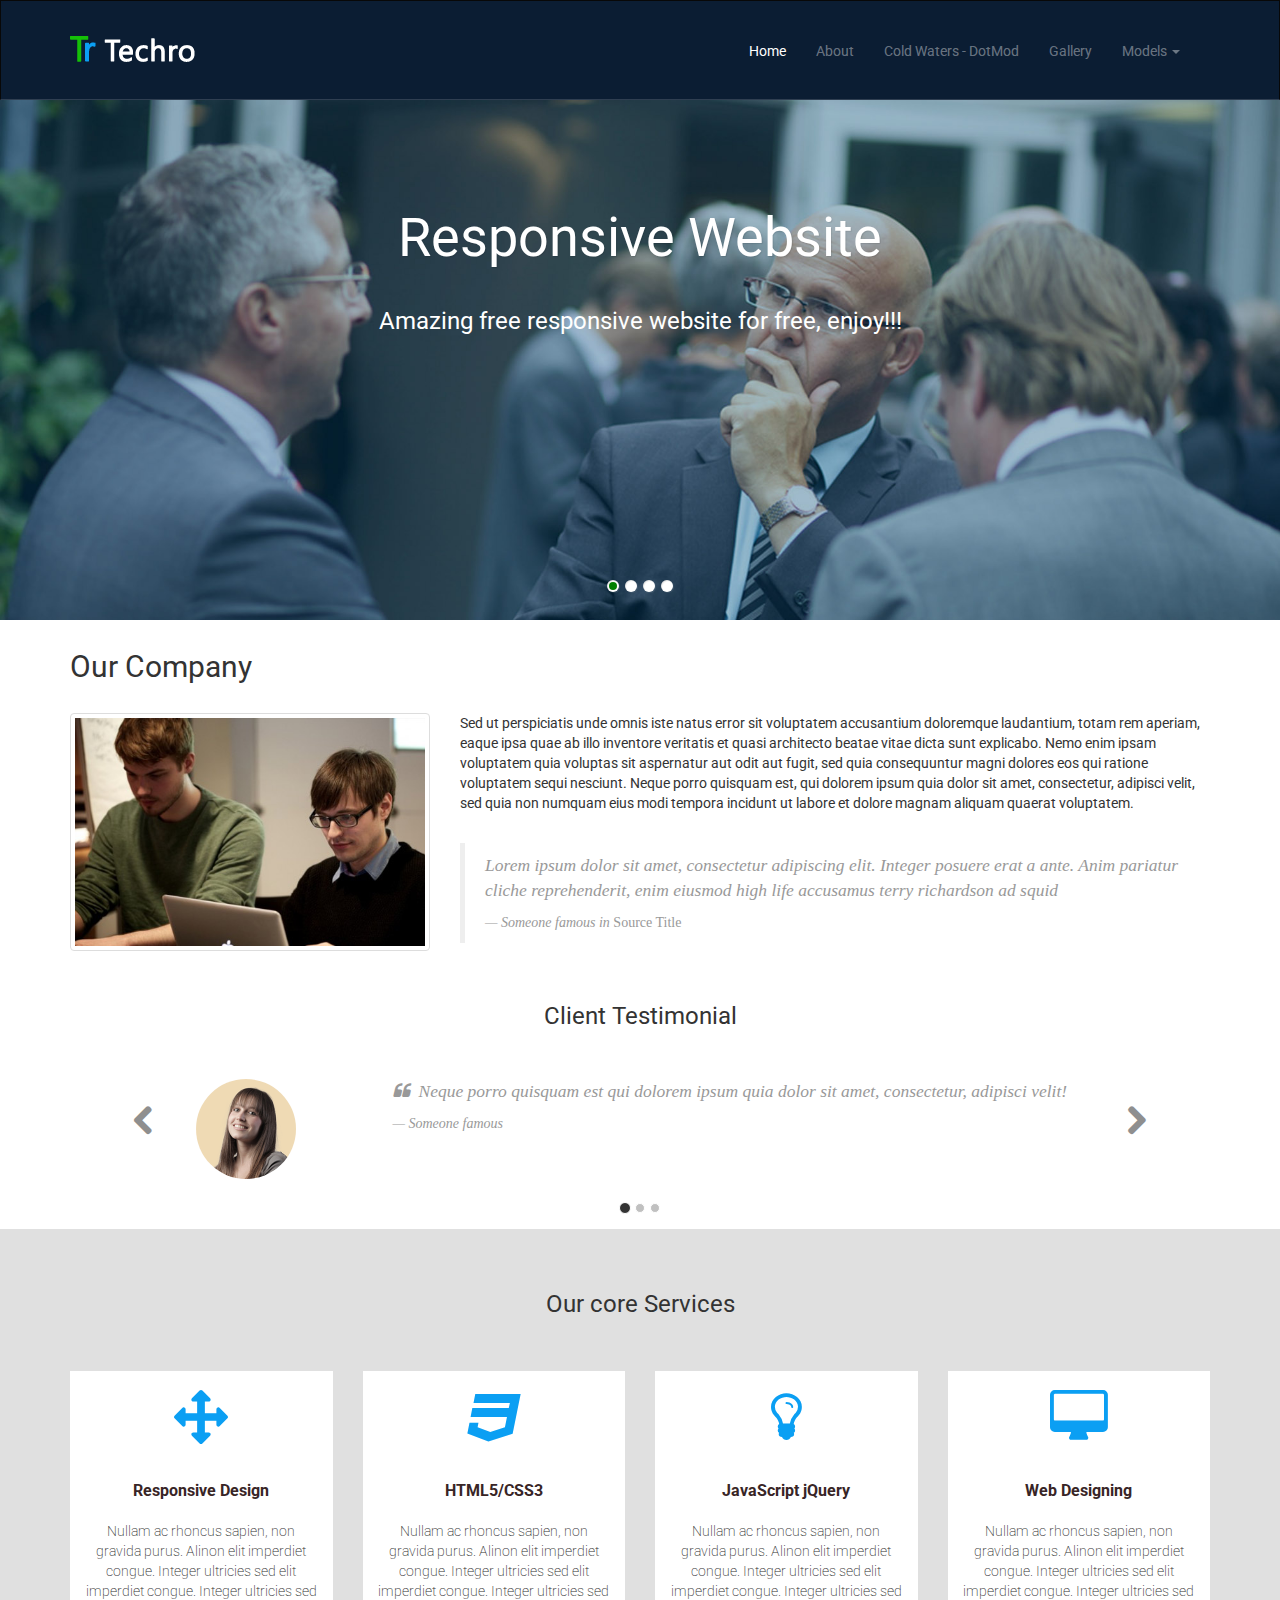
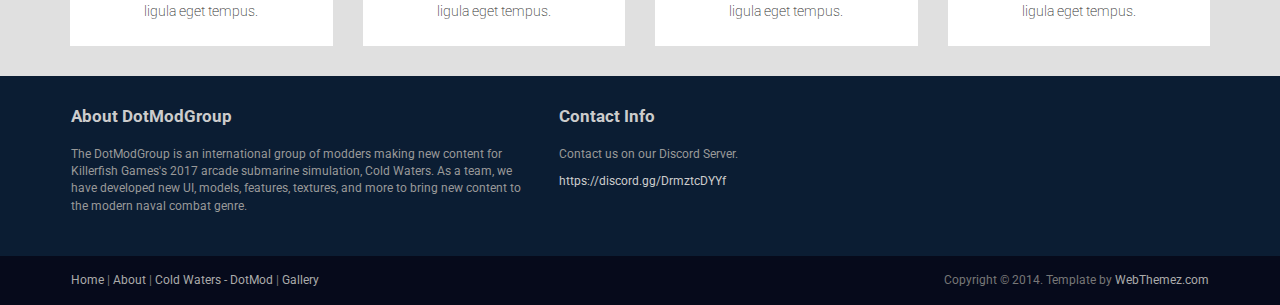
==== index.html @ 2d8d6c3f "Update index.html" ====
<!DOCTYPE html>
<html lang="en">
<head>
    <meta charset="utf-8">
    <meta name="viewport" content="width=device-width, initial-scale=1.0">
    <meta name="description" content="Techro is a modern and fully responsive Template by WebThemez.">
    <meta name="author" content="webThemez.com">
    <title>DotMod - Home</title>
    <link rel="favicon" href="assets/images/favicon.png">
    <link rel="stylesheet" media="screen" href="https://fonts.googleapis.com/css?family=Open+Sans:300,400,700">
    <link rel="stylesheet" href="assets/css/bootstrap.min.css">
    <link rel="stylesheet" href="assets/css/font-awesome.min.css">
    <!-- Custom styles for our template -->
    <link rel="stylesheet" href="assets/css/bootstrap-theme.css" media="screen">
    <link rel="stylesheet" type="text/css" href="assets/css/da-slider.css" />
    <link rel="stylesheet" href="assets/css/style.css">
    <!-- HTML5 shim and Respond.js IE8 support of HTML5 elements and media queries -->
    <!--[if lt IE 9]>
	<script src="assets/js/html5shiv.js"></script>
	<script src="assets/js/respond.min.js"></script>
	<![endif]-->
</head>
<body>
    <!-- Fixed navbar -->
    <div class="navbar navbar-inverse">
        <div class="container">
            <div class="navbar-header">
                <!-- Button for smallest screens -->
                <button type="button" class="navbar-toggle" data-toggle="collapse" data-target=".navbar-collapse">
					<span class="icon-bar"></span>
					<span class="icon-bar"></span>
					<span class="icon-bar"></span>
				</button>
                <a class="navbar-brand" href="index.html">
                    <img src="assets/images/logo.png" alt="Techro HTML5 template">
				</a>
            </div>
            <div class="navbar-collapse collapse">
                <ul class="nav navbar-nav pull-right">
                    <li class="active"><a href="index.html">Home</a></li>
                    <li><a href="about.html">About</a></li>
                    <li><a href="coldwaters.html">Cold Waters - DotMod</a></li>
                    <li><a href="gallery.html">Gallery</a></li>
                    <li class="dropdown">
                        <a href="#" class="dropdown-toggle" data-toggle="dropdown">Models <b class="caret"></b></a>
                        <ul class="dropdown-menu">
                            <li><a href="sidebar-right.html">Right Sidebar</a></li>
                            <li><a href="#">Dummy Link1</a></li>
                            <li><a href="#">Dummy Link2</a></li>
                            <li><a href="#">Dummy Link3</a></li>
                        </ul>
                    </li>
                </ul>
            </div>
            <!--/.nav-collapse -->
        </div>
    </div>
    <!-- /.navbar -->

    <!-- Header -->
    <header id="head">
        <div class="container">
            <div class="banner-content">
                <div id="da-slider" class="da-slider">
                    <div class="da-slide">
                        <h2>Responsive Website</h2>
                        <p>Amazing free responsive website for free, enjoy!!!</p>
                        <div class="da-img"></div>
                    </div>
                    <div class="da-slide">
                        <h2>Bootstrap</h2>
                        <p>Bootstrap is a powerful mobile first front-end framework..</p>
                        <div class="da-img"></div>
                    </div>
                    <div class="da-slide">
                        <h2>HTML5/CSS3</h2>
                        <p>HTML5 is a markup language used for structuring and presenting Web.</p>
                        <div class="da-img"></div>
                    </div>
                    <div class="da-slide">
                        <h2>JavaScript/jQuery</h2>
                        <p>jQuery: Write Less, Do More...</p>
                        <div class="da-img"></div>
                    </div>
                    <nav class="da-arrows">
                        <span class="da-arrows-prev"></span>
                        <span class="da-arrows-next"></span>
                    </nav>
                </div>
            </div>
        </div>
    </header>
    <!-- /Header -->

    <!-- container -->
    <div class="container">
        <div class="heading">
            <!-- Heading -->
            <h2>Our Company</h2>
            <br />
        </div>
        <div class="row">
            <div class="col-md-4">
                <img src="assets/images/1.jpg" alt="" class="img-responsive img-thumbnail">
            </div>
            <div class="col-md-8">
                <p>Sed ut perspiciatis unde omnis iste natus error sit voluptatem accusantium doloremque laudantium, totam rem aperiam, eaque ipsa quae ab illo inventore veritatis et quasi architecto beatae vitae dicta sunt explicabo. Nemo enim ipsam voluptatem quia voluptas sit aspernatur aut odit aut fugit, sed quia consequuntur magni dolores eos qui ratione voluptatem sequi nesciunt. Neque porro quisquam est, qui dolorem ipsum quia dolor sit amet, consectetur, adipisci velit, sed quia non numquam eius modi tempora incidunt ut labore et dolore magnam aliquam quaerat voluptatem. </p>
                <blockquote class="blockquote-1">
                    <p>Lorem ipsum dolor sit amet, consectetur adipiscing elit. Integer posuere erat a ante. Anim pariatur cliche reprehenderit, enim eiusmod high life accusamus terry richardson ad squid</p>
                    <small>Someone famous in <cite title="Source Title">Source Title</cite></small>
                </blockquote>
            </div>
        </div>
    </div>
    <div class="container">
        <div class="row">
            <div class='col-md-12 text-center'>
                <h3>Client Testimonial</h3>
            </div>
        </div>
        <div class='row'>
            <div class='col-md-12'>
                <div class="carousel slide" data-ride="carousel" id="quote-carousel">
                    <!-- Bottom Carousel Indicators -->
                    <ol class="carousel-indicators">
                        <li data-target="#quote-carousel" data-slide-to="0" class="active"></li>
                        <li data-target="#quote-carousel" data-slide-to="1"></li>
                        <li data-target="#quote-carousel" data-slide-to="2"></li>
                    </ol>

                    <!-- Carousel Slides / Quotes -->
                    <div class="carousel-inner">
                        <!-- Quote 1 -->
                        <div class="item active">
                            <blockquote>
                                <div class="row">
                                    <div class="col-sm-3 text-center">
                                        <img class="img-circle" src="assets/images/person_1.png" style="width: 100px; height: 100px;">
                                    </div>
                                    <div class="col-sm-9">
                                        <p>Neque porro quisquam est qui dolorem ipsum quia dolor sit amet, consectetur, adipisci velit!</p>
                                        <small>Someone famous</small>
                                    </div>
                                </div>
                            </blockquote>
                        </div>
                        <!-- Quote 2 -->
                        <div class="item">
                            <blockquote>
                                <div class="row">
                                    <div class="col-sm-3 text-center">
                                        <img class="img-circle" src="assets/images/person_2.png" style="width: 100px; height: 100px;">
                                    </div>
                                    <div class="col-sm-9">
                                        <p>Lorem ipsum dolor sit amet, consectetur adipiscing elit. Etiam auctor nec lacus ut tempor. Mauris.</p>
                                        <small>Someone famous</small>
                                    </div>
                                </div>
                            </blockquote>
                        </div>
                        <!-- Quote 3 -->
                        <div class="item">
                            <blockquote>
                                <div class="row">
                                    <div class="col-sm-3 text-center">
                                        <img class="img-circle" src="assets/images/person_3.png" style="width: 100px; height: 100px;">
                                    </div>
                                    <div class="col-sm-9">
                                        <p>Lorem ipsum dolor sit amet, consectetur adipiscing elit. Ut rutrum elit in arcu blandit, eget pretium nisl accumsan. Sed ultricies commodo tortor, eu pretium mauris.</p>
                                        <small>Someone famous</small>
                                    </div>
                                </div>
                            </blockquote>
                        </div>
                    </div>

                    <!-- Carousel Buttons Next/Prev -->
                    <a data-slide="prev" href="#quote-carousel" class="left carousel-control"><i class="fa fa-chevron-left"></i></a>
                    <a data-slide="next" href="#quote-carousel" class="right carousel-control"><i class="fa fa-chevron-right"></i></a>
                </div>
            </div>
        </div>
    </div>
    <!-- Highlights - jumbotron -->
    <div class="jumbotron">
        <div class="container">

            <h3 class="text-center">Our core Services</h3>

            <div class="row">
                <div class="col-md-3 col-sm-6 highlight">
                    <div class="hbox">
                        <div class="h-caption">
                            <h4><i class="fa fa-arrows fa-2x circle"></i>Responsive Design</h4>
                        </div>
                        <div class="h-body text-center">
                            <p>Nullam ac rhoncus sapien, non gravida purus. Alinon elit imperdiet congue. Integer ultricies sed elit imperdiet congue. Integer ultricies sed ligula eget tempus.</p>
                        </div>
                    </div>
                </div>
                <div class="col-md-3 col-sm-6 highlight">
                    <div class="hbox">
                        <div class="h-caption">
                            <h4><i class="fa fa-css3 fa-2x circle"></i>HTML5/CSS3</h4>
                        </div>
                        <div class="h-body text-center">
                            <p>Nullam ac rhoncus sapien, non gravida purus. Alinon elit imperdiet congue. Integer ultricies sed elit imperdiet congue. Integer ultricies sed ligula eget tempus.</p>
                        </div>
                    </div>
                </div>
                <div class="col-md-3 col-sm-6 highlight">
                    <div class="hbox">
                        <div class="h-caption">
                            <h4><i class="fa fa-lightbulb-o fa-2x circle"></i>JavaScript jQuery</h4>
                        </div>
                        <div class="h-body text-center">
                            <p>Nullam ac rhoncus sapien, non gravida purus. Alinon elit imperdiet congue. Integer ultricies sed elit imperdiet congue. Integer ultricies sed ligula eget tempus.</p>
                        </div>
                    </div>
                </div>
                <div class="col-md-3 col-sm-6 highlight">
                    <div class="hbox">
                        <div class="h-caption">
                            <h4><i class="fa fa-desktop fa-2x circle"></i>Web Designing</h4>
                        </div>
                        <div class="h-body text-center">
                            <p>Nullam ac rhoncus sapien, non gravida purus. Alinon elit imperdiet congue. Integer ultricies sed elit imperdiet congue. Integer ultricies sed ligula eget tempus.</p>
                        </div>
                    </div>
                </div>
            </div>
            <!-- /row  -->

        </div>
    </div>
    <!-- /Highlights -->


    <footer id="footer">

        <div class="footer1">
            <div class="container">
                <div class="row">
                    <div class="col-md-5 panel">
                        <h3 class="panel-title">About DotModGroup</h3>
                        <div class="panel-body">
                            <p>The DotModGroup is an international group of modders making new content for Killerfish Games's 2017 arcade submarine simulation, Cold Waters. As a team, we have developed new UI, models, features, textures, and more to bring new content to the modern naval combat genre.</p>
                        </div>
                    </div>

                    <div class="col-md-4 panel contact">
                        <h3 class="panel-title">Contact Info</h4>
						<div class="panel-body">
                            <p>Contact us on our Discord Server.</p>
                            <ul>
                                <li><a href="https://discord.gg/DrmztcDYYf">https://discord.gg/DrmztcDYYf</a></li>
                            </ul>
                        </div>
                    </div>

                    <!--div class="col-md-3 panel">
                        <h3 class="panel-title">Follow Us</h3>
                        <div class="panel-body">
                            <p class="follow-me-icons">
                                <a href="#"><i class="fa fa-twitter fa-2"></i></a>
                                <a href="#"><i class="fa fa-dribbble fa-2"></i></a>
                                <a href="#"><i class="fa fa-github fa-2"></i></a>
                                <a href="#"><i class="fa fa-facebook fa-2"></i></a>
                                <a href="#"><i class="fa fa-youtube fa-2"></i></a>
                                <a href="#"><i class="fab fa-discord"></i></i></a>
                            </p>
                        </div>
                    </div-->

                </div>
                <!-- /row of panels -->
            </div>
        </div>

        <div class="footer2">
            <div class="container">
                <div class="row">

                    <div class="col-md-6 panel">
                        <div class="panel-body">
                            <p class="simplenav">
                                <a href="index.html">Home</a> | 
								<a href="about.html">About</a> |
								<a href="coldwaters.html">Cold Waters - DotMod</a> |
								<a href="gallery.html">Gallery</a>
                            </p>
                        </div>
                    </div>

                    <div class="col-md-6 panel">
                        <div class="panel-body">
                            <p class="text-right">
                                Copyright &copy; 2014. Template by <a href="http://webthemez.com/" rel="develop">WebThemez.com</a>
                            </p>
                        </div>
                    </div>

                </div>
                <!-- /row of panels -->
            </div>
        </div>

    </footer>





    <!-- JavaScript libs are placed at the end of the document so the pages load faster -->
    <script src="assets/js/modernizr-latest.js"></script>
    <script src="https://ajax.googleapis.com/ajax/libs/jquery/1.10.2/jquery.min.js"></script>
    <script src="https://netdna.bootstrapcdn.com/bootstrap/3.0.0/js/bootstrap.min.js"></script>
    <script src="assets/js/jquery.cslider.js"></script>
    <script src="assets/js/custom.js"></script>
</body>
</html>
---- assets/css/da-slider.css ----
.da-slider {
	width: 100%;
	min-width: 520px;
	height: 320px;
	position: relative;
	margin: 0% auto;
	overflow: hidden;
	/*background: transparent url(../images/waves.gif) repeat 0% 0%;
	border-top: 8px solid #efc34a;
	border-bottom: 8px solid #efc34a;
	box-shadow: 0px 1px 1px rgba(0,0,0,0.2), 0px -2px 1px #fff;*/
	-webkit-transition: background-position 1s ease-out 0.3s;
	-moz-transition: background-position 1s ease-out 0.3s;
	-o-transition: background-position 1s ease-out 0.3s;
	-ms-transition: background-position 1s ease-out 0.3s;
	transition: background-position 1s ease-out 0.3s;
}

.da-slide {
	position: absolute;
	width: 100%;
	height: 100%;
	top: 0px;
	left: 0px;
	text-align: left;
}

.da-slide-current {
	z-index: 1000;
}

.da-slider-fb .da-slide {
	left: 100%;
}

	.da-slider-fb .da-slide.da-slide-current {
		left: 0px;
	}

.da-slide h2,
.da-slide p,
.da-slide .da-link,
.da-slide .da-img {
	position: absolute;
	opacity: 0;
	left: 110%;
}

.da-slider-fb .da-slide h2,
.da-slider-fb .da-slide p,
.da-slider-fb .da-slide .da-link {
	left: 10%;
	opacity: 1;
}

.da-slider-fb .da-slide .da-img {
	left: 60%;
	opacity: 1;
}

.da-slide h2 {
	color: #fff;
	font-size: 54px;
	width: 80%;
	top: 0px;
	white-space: nowrap;
	z-index: 10;
	text-shadow: 1px 1px 1px rgba(0,0,0,0.1);
	font-weight: normal;
}

.da-slide p {
	width: 80%;
	top: 115px;
	color: #fff;
	font-size: 24px;
	line-height: 26px;
	height: 80px;
	overflow: hidden;
	font-weight: 400;
}

.da-slide .da-img {
	text-align: center;
	width: 30%;
	top: 70px;
	height: 256px;
	line-height: 320px;
	left: 110%; /*60%*/
}

.da-slide .da-link {
	top: 270px; /*depends on p height*/
	color: #fff;
	text-shadow: 1px 1px 1px rgba(0,0,0,0.2);
	border: 3px solid rgba(255,255,255,0.8);
	padding: 2px 20px 0px;
	font-size: 16px;
	line-height: 30px;
	width: auto;
	text-align: center;
	background: rgba(255,255,255,0.2);
}

	.da-slide .da-link:hover {
		background: rgba(255,255,255,0.3);
	}

.da-dots {
	width: 100%;
	position: absolute;
	text-align: center;
	left: 0px;
	bottom: 20px;
	z-index: 2000;
	-moz-user-select: none;
	-webkit-user-select: none;
}

	.da-dots span {
		display: inline-block;
		position: relative;
		width: 12px;
		height: 12px;
		border-radius: 50%;
		background: #fff;
		margin: 3px;
		cursor: pointer;
		box-shadow: 1px 1px 1px rgba(0,0,0,0.1) inset, 1px 1px 1px rgba(255,255,255,0.1);
	}

		.da-dots span.da-dots-current:after {
			content: '';
			width: 8px;
			height: 8px;
			position: absolute;
			top: 2px;
			left: 2px;
			border-radius: 50%;
		}

.da-arrows {
	-moz-user-select: none;
	-webkit-user-select: none;
}

	.da-arrows span {
		position: absolute;
		top: 20%;
		height: 30px;
		width: 30px;
		border-radius: 50%;
		cursor: pointer;
		z-index: 2000;
		opacity: 0;
		background: transparent;
		-webkit-transition: opacity 0.4s ease-in-out-out 0.2s;
		-moz-transition: opacity 0.4s ease-in-out-out 0.2s;
		-o-transition: opacity 0.4s ease-in-out-out 0.2s;
		-ms-transition: opacity 0.4s ease-in-out-out 0.2s;
		transition: opacity 0.4s ease-in-out-out 0.2s;
	}

.da-slider:hover .da-arrows span {
	opacity: 1;
}

.da-arrows span:after {
	content: '';
	position: absolute;
	width: 31px;
	height: 38px;
	top: 5px;
	left: 5px;
	background: transparent url(../images/arrows.png) no-repeat top left;
	border-radius: 50%;
	box-shadow: 1px 1px 2px rgba(0,0,0,0.1);
}

.da-arrows span:hover:after {
}

.da-arrows span:active:after {
}

.da-arrows span.da-arrows-next:after {
	background-position: top right;
}

.da-arrows span.da-arrows-prev {
	left: 15px;
}

.da-arrows span.da-arrows-next {
	right: 15px;
}

.da-slide-current h2,
.da-slide-current p,
.da-slide-current .da-link {
	left: 10%;
	opacity: 1;
}

.da-slide-current .da-img {
	left: 60%;
	opacity: 1;
}
/* Animation classes and animations */

/* Slide in from the right*/
.da-slide-fromright h2 {
	-webkit-animation: fromRightAnim1 0.6s ease-in-out 0.8s both;
	-moz-animation: fromRightAnim1 0.6s ease-in-out 0.8s both;
	-o-animation: fromRightAnim1 0.6s ease-in-out 0.8s both;
	-ms-animation: fromRightAnim1 0.6s ease-in-out 0.8s both;
	animation: fromRightAnim1 0.6s ease-in-out 0.8s both;
}

.da-slide-fromright p {
	-webkit-animation: fromRightAnim2 0.6s ease-in-out 0.8s both;
	-moz-animation: fromRightAnim2 0.6s ease-in-out 0.8s both;
	-o-animation: fromRightAnim2 0.6s ease-in-out 0.8s both;
	-ms-animation: fromRightAnim2 0.6s ease-in-out 0.8s both;
	animation: fromRightAnim2 0.6s ease-in-out 0.8s both;
}

.da-slide-fromright .da-link {
	-webkit-animation: fromRightAnim3 0.4s ease-in-out 1.2s both;
	-moz-animation: fromRightAnim3 0.4s ease-in-out 1.2s both;
	-o-animation: fromRightAnim3 0.4s ease-in-out 1.2s both;
	-ms-animation: fromRightAnim3 0.4s ease-in-out 1.2s both;
	animation: fromRightAnim3 0.4s ease-in-out 1.2s both;
}

.da-slide-fromright .da-img {
	-webkit-animation: fromRightAnim4 0.6s ease-in-out 0.8s both;
	-moz-animation: fromRightAnim4 0.6s ease-in-out 0.8s both;
	-o-animation: fromRightAnim4 0.6s ease-in-out 0.8s both;
	-ms-animation: fromRightAnim4 0.6s ease-in-out 0.8s both;
	animation: fromRightAnim4 0.6s ease-in-out 0.8s both;
}

@-webkit-keyframes fromRightAnim1 {
	0% {
		left: 110%;
		opacity: 0;
	}

	100% {
		left: 10%;
		opacity: 1;
	}
}

@-webkit-keyframes fromRightAnim2 {
	0% {
		left: 110%;
		opacity: 0;
	}

	100% {
		left: 10%;
		opacity: 1;
	}
}

@-webkit-keyframes fromRightAnim3 {
	0% {
		left: 110%;
		opacity: 0;
	}

	1% {
		left: 10%;
		opacity: 0;
	}

	100% {
		left: 10%;
		opacity: 1;
	}
}

@-webkit-keyframes fromRightAnim4 {
	0% {
		left: 110%;
		opacity: 0;
	}

	100% {
		left: 60%;
		opacity: 1;
	}
}

@-moz-keyframes fromRightAnim1 {
	0% {
		left: 110%;
		opacity: 0;
	}

	100% {
		left: 10%;
		opacity: 1;
	}
}

@-moz-keyframes fromRightAnim2 {
	0% {
		left: 110%;
		opacity: 0;
	}

	100% {
		left: 10%;
		opacity: 1;
	}
}

@-moz-keyframes fromRightAnim3 {
	0% {
		left: 110%;
		opacity: 0;
	}

	1% {
		left: 10%;
		opacity: 0;
	}

	100% {
		left: 10%;
		opacity: 1;
	}
}

@-moz-keyframes fromRightAnim4 {
	0% {
		left: 110%;
		opacity: 0;
	}

	100% {
		left: 60%;
		opacity: 1;
	}
}

@-o-keyframes fromRightAnim1 {
	0% {
		left: 110%;
		opacity: 0;
	}

	100% {
		left: 10%;
		opacity: 1;
	}
}

@-o-keyframes fromRightAnim2 {
	0% {
		left: 110%;
		opacity: 0;
	}

	100% {
		left: 10%;
		opacity: 1;
	}
}

@-o-keyframes fromRightAnim3 {
	0% {
		left: 110%;
		opacity: 0;
	}

	1% {
		left: 10%;
		opacity: 0;
	}

	100% {
		left: 10%;
		opacity: 1;
	}
}

@-o-keyframes fromRightAnim4 {
	0% {
		left: 110%;
		opacity: 0;
	}

	100% {
		left: 60%;
		opacity: 1;
	}
}

@-ms-keyframes fromRightAnim1 {
	0% {
		left: 110%;
		opacity: 0;
	}

	100% {
		left: 10%;
		opacity: 1;
	}
}

@-ms-keyframes fromRightAnim2 {
	0% {
		left: 110%;
		opacity: 0;
	}

	100% {
		left: 10%;
		opacity: 1;
	}
}

@-ms-keyframes fromRightAnim3 {
	0% {
		left: 110%;
		opacity: 0;
	}

	1% {
		left: 10%;
		opacity: 0;
	}

	100% {
		left: 10%;
		opacity: 1;
	}
}

@-ms-keyframes fromRightAnim4 {
	0% {
		left: 110%;
		opacity: 0;
	}

	100% {
		left: 60%;
		opacity: 1;
	}
}

@keyframes fromRightAnim1 {
	0% {
		left: 110%;
		opacity: 0;
	}

	100% {
		left: 10%;
		opacity: 1;
	}
}

@keyframes fromRightAnim2 {
	0% {
		left: 110%;
		opacity: 0;
	}

	100% {
		left: 10%;
		opacity: 1;
	}
}

@keyframes fromRightAnim3 {
	0% {
		left: 110%;
		opacity: 0;
	}

	1% {
		left: 10%;
		opacity: 0;
	}

	100% {
		left: 10%;
		opacity: 1;
	}
}

@keyframes fromRightAnim4 {
	0% {
		left: 110%;
		opacity: 0;
	}

	100% {
		left: 60%;
		opacity: 1;
	}
}
/* Slide in from the left*/
.da-slide-fromleft h2 {
	-webkit-animation: fromLeftAnim1 0.6s ease-in-out 0.6s both;
	-moz-animation: fromLeftAnim1 0.6s ease-in-out 0.6s both;
	-o-animation: fromLeftAnim1 0.6s ease-in-out 0.6s both;
	-ms-animation: fromLeftAnim1 0.6s ease-in-out 0.6s both;
	animation: fromLeftAnim1 0.6s ease-in-out 0.6s both;
}

.da-slide-fromleft p {
	-webkit-animation: fromLeftAnim2 0.6s ease-in-out 0.6s both;
	-moz-animation: fromLeftAnim2 0.6s ease-in-out 0.6s both;
	-o-animation: fromLeftAnim2 0.6s ease-in-out 0.6s both;
	-ms-animation: fromLeftAnim2 0.6s ease-in-out 0.6s both;
	animation: fromLeftAnim2 0.6s ease-in-out 0.6s both;
}

.da-slide-fromleft .da-link {
	-webkit-animation: fromLeftAnim3 0.4s ease-in-out 1.2s both;
	-moz-animation: fromLeftAnim3 0.4s ease-in-out 1.2s both;
	-o-animation: fromLeftAnim3 0.4s ease-in-out 1.2s both;
	-ms-animation: fromLeftAnim3 0.4s ease-in-out 1.2s both;
	animation: fromLeftAnim3 0.4s ease-in-out 1.2s both;
}

.da-slide-fromleft .da-img {
	-webkit-animation: fromLeftAnim4 0.6s ease-in-out 0.6s both;
	-moz-animation: fromLeftAnim4 0.6s ease-in-out 0.6s both;
	-o-animation: fromLeftAnim4 0.6s ease-in-out 0.6s both;
	-ms-animation: fromLeftAnim4 0.6s ease-in-out 0.6s both;
	animation: fromLeftAnim4 0.6s ease-in-out 0.6s both;
}

@-webkit-keyframes fromLeftAnim1 {
	0% {
		left: -110%;
		opacity: 0;
	}

	100% {
		left: 10%;
		opacity: 1;
	}
}

@-webkit-keyframes fromLeftAnim2 {
	0% {
		left: -110%;
		opacity: 0;
	}

	100% {
		left: 10%;
		opacity: 1;
	}
}

@-webkit-keyframes fromLeftAnim3 {
	0% {
		left: -110%;
		opacity: 0;
	}

	1% {
		left: 10%;
		opacity: 0;
	}

	100% {
		left: 10%;
		opacity: 1;
	}
}

@-webkit-keyframes fromLeftAnim4 {
	0% {
		left: -110%;
		opacity: 0;
	}

	100% {
		left: 60%;
		opacity: 1;
	}
}

@-moz-keyframes fromLeftAnim1 {
	0% {
		left: -110%;
		opacity: 0;
	}

	100% {
		left: 10%;
		opacity: 1;
	}
}

@-moz-keyframes fromLeftAnim2 {
	0% {
		left: -110%;
		opacity: 0;
	}

	100% {
		left: 10%;
		opacity: 1;
	}
}

@-moz-keyframes fromLeftAnim3 {
	0% {
		left: -110%;
		opacity: 0;
	}

	1% {
		left: 10%;
		opacity: 0;
	}

	100% {
		left: 10%;
		opacity: 1;
	}
}

@-moz-keyframes fromLeftAnim4 {
	0% {
		left: -110%;
		opacity: 0;
	}

	100% {
		left: 60%;
		opacity: 1;
	}
}

@-o-keyframes fromLeftAnim1 {
	0% {
		left: -110%;
		opacity: 0;
	}

	100% {
		left: 10%;
		opacity: 1;
	}
}

@-o-keyframes fromLeftAnim2 {
	0% {
		left: -110%;
		opacity: 0;
	}

	100% {
		left: 10%;
		opacity: 1;
	}
}

@-o-keyframes fromLeftAnim3 {
	0% {
		left: -110%;
		opacity: 0;
	}

	1% {
		left: 10%;
		opacity: 0;
	}

	100% {
		left: 10%;
		opacity: 1;
	}
}

@-o-keyframes fromLeftAnim4 {
	0% {
		left: -110%;
		opacity: 0;
	}

	100% {
		left: 60%;
		opacity: 1;
	}
}

@-ms-keyframes fromLeftAnim1 {
	0% {
		left: -110%;
		opacity: 0;
	}

	100% {
		left: 10%;
		opacity: 1;
	}
}

@-ms-keyframes fromLeftAnim2 {
	0% {
		left: -110%;
		opacity: 0;
	}

	100% {
		left: 10%;
		opacity: 1;
	}
}

@-ms-keyframes fromLeftAnim3 {
	0% {
		left: -110%;
		opacity: 0;
	}

	1% {
		left: 10%;
		opacity: 0;
	}

	100% {
		left: 10%;
		opacity: 1;
	}
}

@-ms-keyframes fromLeftAnim4 {
	0% {
		left: -110%;
		opacity: 0;
	}

	100% {
		left: 60%;
		opacity: 1;
	}
}

@keyframes fromLeftAnim1 {
	0% {
		left: -110%;
		opacity: 0;
	}

	100% {
		left: 10%;
		opacity: 1;
	}
}

@keyframes fromLeftAnim2 {
	0% {
		left: -110%;
		opacity: 0;
	}

	100% {
		left: 10%;
		opacity: 1;
	}
}

@keyframes fromLeftAnim3 {
	0% {
		left: -110%;
		opacity: 0;
	}

	1% {
		left: 10%;
		opacity: 0;
	}

	100% {
		left: 10%;
		opacity: 1;
	}
}

@keyframes fromLeftAnim4 {
	0% {
		left: -110%;
		opacity: 0;
	}

	100% {
		left: 60%;
		opacity: 1;
	}
}
/* Slide out to the right */
.da-slide-toright h2 {
	-webkit-animation: toRightAnim1 0.6s ease-in-out 0.6s both;
	-moz-animation: toRightAnim1 0.6s ease-in-out 0.6s both;
	-o-animation: toRightAnim1 0.6s ease-in-out 0.6s both;
	-ms-animation: toRightAnim1 0.6s ease-in-out 0.6s both;
	animation: toRightAnim1 0.6s ease-in-out 0.6s both;
}

.da-slide-toright p {
	-webkit-animation: toRightAnim2 0.6s ease-in-out 0.3s both;
	-moz-animation: toRightAnim2 0.6s ease-in-out 0.3s both;
	-o-animation: toRightAnim2 0.6s ease-in-out 0.3s both;
	-ms-animation: toRightAnim2 0.6s ease-in-out 0.3s both;
	animation: toRightAnim2 0.6s ease-in-out 0.3s both;
}

.da-slide-toright .da-link {
	-webkit-animation: toRightAnim3 0.4s ease-in-out both;
	-moz-animation: toRightAnim3 0.4s ease-in-out both;
	-o-animation: toRightAnim3 0.4s ease-in-out both;
	-ms-animation: toRightAnim3 0.4s ease-in-out both;
	animation: toRightAnim3 0.4s ease-in-out both;
}

.da-slide-toright .da-img {
	-webkit-animation: toRightAnim4 0.6s ease-in-out both;
	-moz-animation: toRightAnim4 0.6s ease-in-out both;
	-o-animation: toRightAnim4 0.6s ease-in-out both;
	-ms-animation: toRightAnim4 0.6s ease-in-out both;
	animation: toRightAnim4 0.6s ease-in-out both;
}

@-webkit-keyframes toRightAnim1 {
	0% {
		left: 10%;
		opacity: 1;
	}

	100% {
		left: 100%;
		opacity: 0;
	}
}

@-webkit-keyframes toRightAnim2 {
	0% {
		left: 10%;
		opacity: 1;
	}

	100% {
		left: 100%;
		opacity: 0;
	}
}

@-webkit-keyframes toRightAnim3 {
	0% {
		left: 10%;
		opacity: 1;
	}

	99% {
		left: 10%;
		opacity: 0;
	}

	100% {
		left: 100%;
		opacity: 0;
	}
}

@-webkit-keyframes toRightAnim4 {
	0% {
		left: 60%;
		opacity: 1;
	}

	30% {
		left: 55%;
		opacity: 1;
	}

	100% {
		left: 100%;
		opacity: 0;
	}
}

@-moz-keyframes toRightAnim1 {
	0% {
		left: 10%;
		opacity: 1;
	}

	100% {
		left: 100%;
		opacity: 0;
	}
}

@-moz-keyframes toRightAnim2 {
	0% {
		left: 10%;
		opacity: 1;
	}

	100% {
		left: 100%;
		opacity: 0;
	}
}

@-moz-keyframes toRightAnim3 {
	0% {
		left: 10%;
		opacity: 1;
	}

	99% {
		left: 10%;
		opacity: 0;
	}

	100% {
		left: 100%;
		opacity: 0;
	}
}

@-moz-keyframes toRightAnim4 {
	0% {
		left: 60%;
		opacity: 1;
	}

	30% {
		left: 55%;
		opacity: 1;
	}

	100% {
		left: 100%;
		opacity: 0;
	}
}

@-o-keyframes toRightAnim1 {
	0% {
		left: 10%;
		opacity: 1;
	}

	100% {
		left: 100%;
		opacity: 0;
	}
}

@-o-keyframes toRightAnim2 {
	0% {
		left: 10%;
		opacity: 1;
	}

	100% {
		left: 100%;
		opacity: 0;
	}
}

@-o-keyframes toRightAnim3 {
	0% {
		left: 10%;
		opacity: 1;
	}

	99% {
		left: 10%;
		opacity: 0;
	}

	100% {
		left: 100%;
		opacity: 0;
	}
}

@-o-keyframes toRightAnim4 {
	0% {
		left: 60%;
		opacity: 1;
	}

	30% {
		left: 55%;
		opacity: 1;
	}

	100% {
		left: 100%;
		opacity: 0;
	}
}

@-ms-keyframes toRightAnim1 {
	0% {
		left: 10%;
		opacity: 1;
	}

	100% {
		left: 100%;
		opacity: 0;
	}
}

@-ms-keyframes toRightAnim2 {
	0% {
		left: 10%;
		opacity: 1;
	}

	100% {
		left: 100%;
		opacity: 0;
	}
}

@-ms-keyframes toRightAnim3 {
	0% {
		left: 10%;
		opacity: 1;
	}

	99% {
		left: 10%;
		opacity: 0;
	}

	100% {
		left: 100%;
		opacity: 0;
	}
}

@-ms-keyframes toRightAnim4 {
	0% {
		left: 60%;
		opacity: 1;
	}

	30% {
		left: 55%;
		opacity: 1;
	}

	100% {
		left: 100%;
		opacity: 0;
	}
}

@keyframes toRightAnim1 {
	0% {
		left: 10%;
		opacity: 1;
	}

	100% {
		left: 100%;
		opacity: 0;
	}
}

@keyframes toRightAnim2 {
	0% {
		left: 10%;
		opacity: 1;
	}

	100% {
		left: 100%;
		opacity: 0;
	}
}

@keyframes toRightAnim3 {
	0% {
		left: 10%;
		opacity: 1;
	}

	99% {
		left: 10%;
		opacity: 0;
	}

	100% {
		left: 100%;
		opacity: 0;
	}
}

@keyframes toRightAnim4 {
	0% {
		left: 60%;
		opacity: 1;
	}

	30% {
		left: 55%;
		opacity: 1;
	}

	100% {
		left: 100%;
		opacity: 0;
	}
}
/* Slide out to the left*/
.da-slide-toleft h2 {
	-webkit-animation: toLeftAnim1 0.6s ease-in-out both;
	-moz-animation: toLeftAnim1 0.6s ease-in-out both;
	-o-animation: toLeftAnim1 0.6s ease-in-out both;
	-ms-animation: toLeftAnim1 0.6s ease-in-out both;
	animation: toLeftAnim1 0.6s ease-in-out both;
}

.da-slide-toleft p {
	-webkit-animation: toLeftAnim2 0.6s ease-in-out 0.3s both;
	-moz-animation: toLeftAnim2 0.6s ease-in-out 0.3s both;
	-o-animation: toLeftAnim2 0.6s ease-in-out 0.3s both;
	-ms-animation: toLeftAnim2 0.6s ease-in-out 0.3s both;
	animation: toLeftAnim2 0.6s ease-in-out 0.3s both;
}

.da-slide-toleft .da-link {
	-webkit-animation: toLeftAnim3 0.6s ease-in-out 0.6s both;
	-moz-animation: toLeftAnim3 0.6s ease-in-out 0.6s both;
	-o-animation: toLeftAnim3 0.6s ease-in-out 0.6s both;
	-ms-animation: toLeftAnim3 0.6s ease-in-out 0.6s both;
	animation: toLeftAnim3 0.6s ease-in-out 0.6s both;
}

.da-slide-toleft .da-img {
	-webkit-animation: toLeftAnim4 0.6s ease-in-out 0.5s both;
	-moz-animation: toLeftAnim4 0.6s ease-in-out 0.5s both;
	-o-animation: toLeftAnim4 0.6s ease-in-out 0.5s both;
	-ms-animation: toLeftAnim4 0.6s ease-in-out 0.5s both;
	animation: toLeftAnim4 0.6s ease-in-out 0.5s both;
}

@-webkit-keyframes toLeftAnim1 {
	0% {
		left: 10%;
		opacity: 1;
	}

	30% {
		left: 15%;
		opacity: 1;
	}

	100% {
		left: -50%;
		opacity: 0;
	}
}

@-webkit-keyframes toLeftAnim2 {
	0% {
		left: 10%;
		opacity: 1;
	}

	30% {
		left: 15%;
		opacity: 1;
	}

	100% {
		left: -50%;
		opacity: 0;
	}
}

@-webkit-keyframes toLeftAnim3 {
	0% {
		left: 10%;
		opacity: 1;
	}

	100% {
		left: -50%;
		opacity: 0;
	}
}

@-webkit-keyframes toLeftAnim4 {
	0% {
		left: 60%;
		opacity: 1;
	}

	70% {
		left: 30%;
		opacity: 0;
	}

	100% {
		left: -50%;
		opacity: 0;
	}
}

@-moz-keyframes toLeftAnim1 {
	0% {
		left: 10%;
		opacity: 1;
	}

	30% {
		left: 15%;
		opacity: 1;
	}

	100% {
		left: -50%;
		opacity: 0;
	}
}

@-moz-keyframes toLeftAnim2 {
	0% {
		left: 10%;
		opacity: 1;
	}

	30% {
		left: 15%;
		opacity: 1;
	}

	100% {
		left: -50%;
		opacity: 0;
	}
}

@-moz-keyframes toLeftAnim3 {
	0% {
		left: 10%;
		opacity: 1;
	}

	100% {
		left: -50%;
		opacity: 0;
	}
}

@-moz-keyframes toLeftAnim4 {
	0% {
		left: 60%;
		opacity: 1;
	}

	70% {
		left: 30%;
		opacity: 0;
	}

	100% {
		left: -50%;
		opacity: 0;
	}
}

@-o-keyframes toLeftAnim1 {
	0% {
		left: 10%;
		opacity: 1;
	}

	30% {
		left: 15%;
		opacity: 1;
	}

	100% {
		left: -50%;
		opacity: 0;
	}
}

@-o-keyframes toLeftAnim2 {
	0% {
		left: 10%;
		opacity: 1;
	}

	30% {
		left: 15%;
		opacity: 1;
	}

	100% {
		left: -50%;
		opacity: 0;
	}
}

@-o-keyframes toLeftAnim3 {
	0% {
		left: 10%;
		opacity: 1;
	}

	100% {
		left: -50%;
		opacity: 0;
	}
}

@-o-keyframes toLeftAnim4 {
	0% {
		left: 60%;
		opacity: 1;
	}

	70% {
		left: 30%;
		opacity: 0;
	}

	100% {
		left: -50%;
		opacity: 0;
	}
}

@-ms-keyframes toLeftAnim1 {
	0% {
		left: 10%;
		opacity: 1;
	}

	30% {
		left: 15%;
		opacity: 1;
	}

	100% {
		left: -50%;
		opacity: 0;
	}
}

@-ms-keyframes toLeftAnim2 {
	0% {
		left: 10%;
		opacity: 1;
	}

	30% {
		left: 15%;
		opacity: 1;
	}

	100% {
		left: -50%;
		opacity: 0;
	}
}

@-ms-keyframes toLeftAnim3 {
	0% {
		left: 10%;
		opacity: 1;
	}

	100% {
		left: -50%;
		opacity: 0;
	}
}

@-ms-keyframes toLeftAnim4 {
	0% {
		left: 60%;
		opacity: 1;
	}

	70% {
		left: 30%;
		opacity: 0;
	}

	100% {
		left: -50%;
		opacity: 0;
	}
}

@keyframes toLeftAnim1 {
	0% {
		left: 10%;
		opacity: 1;
	}

	30% {
		left: 15%;
		opacity: 1;
	}

	100% {
		left: -50%;
		opacity: 0;
	}
}

@keyframes toLeftAnim2 {
	0% {
		left: 10%;
		opacity: 1;
	}

	30% {
		left: 15%;
		opacity: 1;
	}

	100% {
		left: -50%;
		opacity: 0;
	}
}

@keyframes toLeftAnim3 {
	0% {
		left: 10%;
		opacity: 1;
	}

	100% {
		left: -50%;
		opacity: 0;
	}
}

@keyframes toLeftAnim4 {
	0% {
		left: 60%;
		opacity: 1;
	}

	70% {
		left: 30%;
		opacity: 0;
	}

	100% {
		left: -50%;
		opacity: 0;
	}
}

@media (min-width: 768px) {
}

@media (max-width: 768px) {
	.da-slider {
		width: 100%;
		min-width: initial;
	}
}

@media (max-width: 480px) {
}
---- assets/css/style.css ----
/*
Theme: Techro - Free business bootstrap template
Description: Free to use for personal and commercial use
Author: WebThemez.com
Website: http://webthemez.com
Note: Please do not remove the footer backlink (webthemez.com)--(if you want to remove contact: webthemez@gmail.com)
Licence: Creative Commons Attribution 3.0** - http://creativecommons.org/licenses/by/3.0/
*/
@import url(http://fonts.googleapis.com/css?family=Roboto:400,700,500);

body {
    font-family: 'Roboto', sans-serif;
    font-weight: normal;
}
/*General*/
h1, h2, h3, h4, h5, h6 {
    font-weight: normal;
    font-family: 'Roboto', sans-serif;
}

h1, .h1, h2, .h2, h3, .h3 {
    margin-top: 30px;
}

blockquote {
    font-style: italic;
    font-family: Georgia;
    color: #999;
    margin: 30px 0 30px;
}

label {
    color: #777;
}

/* Header */
#head {
    background: #181015 url( ../images/bg_header.jpg) no-repeat;
    background-size: cover;
    min-height: 520px;
    text-align: center;
    color: white;
    font-weight: 300;
    position: relative;
}

    #head.secondary {
        height: 100px;
        min-height: 100px;
        padding-top: 0px;
    }

    #head .lead {
        font-size: 44px;
        margin-bottom: 6px;
        color: white;
        line-height: 1.15em;
    }

    #head .tagline {
        color: rgba(255,255,255,0.75);
        margin-bottom: 25px;
    }

        #head .tagline a {
            color: #fff;
        }

    #head .btn {
        margin-bottom: 10px;
    }

    #head .btn-default {
        text-shadow: none;
        background: transparent;
        color: rgba(255,255,255,.5);
        -webkit-box-shadow: inset 0px 0px 0px 3px rgba(255,255,255,.5);
        -moz-box-shadow: inset 0px 0px 0px 3px rgba(255,255,255,.5);
        box-shadow: inset 0px 0px 0px 3px rgba(255,255,255,.5);
        background: transparent;
    }

        #head .btn-default:hover,
        #head .btn-default:focus {
            color: rgba(255,255,255,.8);
            -webkit-box-shadow: inset 0px 0px 0px 3px rgba(255,255,255,.8);
            -moz-box-shadow: inset 0px 0px 0px 3px rgba(255,255,255,.8);
            box-shadow: inset 0px 0px 0px 3px rgba(255,255,255,.8);
            background: transparent;
        }

        #head .btn-default:active,
        #head .btn-default.active {
            color: #fff;
            -webkit-box-shadow: inset 0px 0px 0px 3px #fff;
            -moz-box-shadow: inset 0px 0px 0px 3px #fff;
            box-shadow: inset 0px 0px 0px 3px #fff;
            background: transparent;
        }

.panel {
    margin-bottom: 0px;
    background-color: transparent;
    border: 1px solid transparent;
    border-radius: 0px;
    -webkit-box-shadow: none;
    box-shadow: none;
}

.panel-body {
    padding: 0px;
}

.btn-action, .btn-primary {
    color: #FFEFD7;
    background-image: -webkit-linear-gradient(top, #0ecfec 0%, #09bed9 100%);
    background-image: linear-gradient(to bottom, #0ecfec 0%, #09bed9 100%);
    filter: progid:DXImageTransform.Microsoft.gradient(startColorstr='#0ecfec22', endColorstr='#09bed900', GradientType=0);
    filter: progid:DXImageTransform.Microsoft.gradient(enabled = false);
    background-repeat: repeat-x;
    border: 0 none;
}

    .btn-action:hover, .btn-primary:hover {
        background: #04a0b7;
    }

.slideUp {
    top: -100px;
}

.navbar-inverse {
    background: #0B1D33;
}
/* Highlights*/
.highlight {
    margin-top: 40px;
}

.h-caption {
    text-align: center;
}

    .h-caption i {
        display: block;
        font-size: 54px;
        color: #0b9ff3;
        margin-bottom: 36px;
    }

    .h-caption h4 {
        color: #382526;
        font-size: 16px;
        font-weight: bold;
        margin-bottom: 20px;
    }

div.hbox {
    background: #fff;
    padding: 10px 15px;
}

.h-body {
}

.jumbotron {
    background-color: #E0E0E0;
}

.page-header {
    border-bottom: 1px solid #15c008;
}

.page-title {
    margin-top: 20px;
    font-weight: 300;
    color: #15c008;
}

.text-muted {
    color: #888;
}

.breadcrumb {
    background: none;
    padding: 0;
    margin: 30px 0 0px 0;
}

ul.list-spaces li {
    margin-bottom: 10px;
}

/* Helpers */
.container-full {
    margin: 0 auto;
    width: 100%;
}

.top-space {
    margin-top: 60px;
}

.top-margin {
    margin-top: 20px;
}

img {
    max-width: 100%;
}

    img.pull-right {
        margin-left: 10px;
    }

    img.pull-left {
        margin-right: 10px;
    }

#map {
    width: 100%;
    height: 280px;
}

#social {
    margin-top: 50px;
    margin-bottom: 50px;
}

    #social .wrapper {
        width: 340px;
        margin: 0 auto;
    }

.sidebar {
    padding-top: 36px;
    padding-bottom: 30px;
}

    .sidebar .panel {
        margin-bottom: 20px;
    }

    .sidebar h1, .sidebar .h1, .sidebar h2, .sidebar .h2, .sidebar h3, .sidebar .h3 {
        margin-top: 20px;
    }

/* Footer */
.footer1 {
    background: #0B1D33;
    padding: 30px 0 0 0;
    font-size: 12px;
    color: #999;
}

    .footer1 a {
        color: #ccc;
    }

        .footer1 a:hover {
            color: #fff;
        }

    .footer1 .panel {
        margin-bottom: 30px;
    }

    .footer1 .panel-title {
        font-size: 17px;
        font-weight: bold;
        color: #ccc;
        margin: 0 0 20px;
    }

    .footer1 .entry-meta {
        border-top: 1px solid #ccc;
        border-bottom: 1px solid #ccc;
        margin: 0 0 35px 0;
        padding: 2px 0;
        color: #888888;
        font-size: 12px;
        font-size: 0.75rem;
    }

        .footer1 .entry-meta a {
            color: #333333;
        }

        .footer1 .entry-meta .meta-in {
            border-top: 1px solid #ccc;
            border-bottom: 1px solid #ccc;
            padding: 10px 0;
        }

.follow-me-icons {
    font-size: 30px;
}

    .follow-me-icons i {
        float: left;
        margin: 0 10px 0 0;
        color: #0b9ff3;
    }

.footer2 {
    background: #060a1b;
    padding: 15px 0;
    color: #777;
    font-size: 12px;
}

    .footer2 a {
        color: #aaa;
    }

        .footer2 a:hover {
            color: #fff;
        }

    .footer2 p {
        margin: 0;
    }

.panel-simplenav {
    margin-left: -5px;
}

    .panel-simplenav a {
        margin: 0 5px;
    }

#services .fa {
    color: #0b9ff3;
}
/* carousel */
#quote-carousel {
    padding: 0 10px 30px 10px;
    margin-top: 30px 0px 0px;
}

    /* Control buttons  */
    #quote-carousel .carousel-control {
        background: none;
        color: #222;
        font-size: 2.3em;
        text-shadow: none;
        margin-top: 30px;
    }
        /* Previous button  */
        #quote-carousel .carousel-control.left {
            left: -12px;
        }
        /* Next button  */
        #quote-carousel .carousel-control.right {
            right: -12px !important;
        }
    /* Changes the position of the indicators */
    #quote-carousel .carousel-indicators {
        right: 50%;
        top: auto;
        bottom: 0px;
        margin-right: -19px;
    }
        /* Changes the color of the indicators */
        #quote-carousel .carousel-indicators li {
            background: #c0c0c0;
        }

        #quote-carousel .carousel-indicators .active {
            background: #333333;
        }

    #quote-carousel img {
        width: 250px;
        height: 100px;
    }
/* End carousel */

.item blockquote {
    border-left: none;
    margin: 0;
}

    .item blockquote img {
        margin-bottom: 10px;
    }

    .item blockquote p:before {
        content: "\f10d";
        font-family: 'Fontawesome';
        float: left;
        margin-right: 10px;
    }

.contact ul {
    padding: 0px;
}

    .contact ul li {
        margin-bottom: 10px;
        list-style: none;
    }

footer ul li {
    list-style: none;
}

#map-canvas {
    height: 100%;
    margin: 0px;
    padding: 0px;
}

/* ------- */

.isotopeWrapper article {
    margin-bottom: 30px;
}

#portfolio {
}

    #portfolio img {
        width: 100%;
    }

    #portfolio article p {
        margin-bottom: 1.45em;
        /*set next row on the baseline*/;
    }

nav#filter {
    margin-bottom: 1.5em;
}

    nav#filter li {
        display: inline-block;
        margin: 10px;
    }

    nav#filter a {
        padding: 4px 12px;
        line-height: 20px;
        border: 1px solid #00bfff;
        text-decoration: none;
        color: #00bfff;
    }

        nav#filter a.current {
            background: #00bfff;
            color: #fff;
        }

.iconColor .fa {
    color: #ee0c45;
}

.portfolio-items article img {
    width: 100%;
}

.portfolio-item {
    display: block;
    position: relative;
    -webkit-transition: all 0.2s ease-in-out;
    -moz-transition: all 0.2s ease-in-out;
    -o-transition: all 0.2s ease-in-out;
    transition: all 0.2s ease-in-out;
}

    .portfolio-item img {
        -webkit-transition: all 300ms linear;
        -moz-transition: all 300ms linear;
        -o-transition: all 300ms linear;
        -ms-transition: all 300ms linear;
        transition: all 300ms linear;
    }

    .portfolio-item .portfolio-desc {
        display: block;
        opacity: 0;
        position: absolute;
        width: 100%;
        left: 0;
        top: 0;
        color: rgba(220, 220, 220);
    }

.fancybox-overlay {
    background: rgba(0, 0, 0, 0.64);
}

.portfolio-item:hover .portfolio-desc {
    padding-top: 20%;
    height: 100%;
    transition: all 200ms ease-in-out 0s;
    opacity: 1;
    background: rgba(61, 61, 61, 0.67);
}

.portfolio-item .portfolio-desc a {
    color: #fff;
    text-align: center;
    display: block;
}

    .portfolio-item .portfolio-desc a:hover {
        /*text-shadow: 2px 2px 1px rgba(0, 0, 0, 0.7);*/
        text-decoration: none;
    }

.portfolio-item .portfolio-desc .folio-info {
    top: -20px;
    padding: 30px;
    height: 0;
    opacity: 0;
    position: relative;
}

.portfolio-item:hover .folio-info {
    height: 100%;
    opacity: 1;
    transition: all 500ms ease-in-out 0s;
    top: 5px;
}

.portfolio-item .portfolio-desc .folio-info h5 {
    text-transform: uppercase;
    text-align: center;
    font-weight: bold;
    font-size: 1.4em;
}

.portfolio-item .portfolio-desc .folio-info p {
    color: #ffffff;
    font-size: 12px;
}


/*Da Slider*/
.da-slider {
    width: auto;
    height: auto;
    max-height: initial;
    position: absolute;
    top: 0px;
    bottom: 0px;
    right: 0px;
    left: 0px;
}

.da-slide h2 {
    text-align: center;
    top: 15%;
}

.da-slide p {
    text-align: center;
    top: 40%;
}

.da-arrows span {
    position: absolute;
    top: 45%;
}

.da-dots span.da-dots-current:after {
    content: '';
    background: green;
}

.team-member {
    padding-top: 5px;
    border: 1px solid rgb(224, 224, 224);
    margin-bottom:15px;
}
.team-heading {
display:block;
width:100%;
}
.member-img {
    overflow: hidden;
}

.team-socials {
    margin: 15px 0;
    display: block;
    text-align: center;
}

    .team-socials i {
        width: 35px;
        height: 35px;
        position: relative;
        display: inline-block;
        text-align: center;
        font-size: 18px;
        color: #0b9ff3;
    }

.team-member h4 {
    font-size: 19px;
    line-height: 32px;
    padding: 10px 0 0;
    text-align: center;
    margin: 0px;
    border-top: 3px solid #15c008;
}

.team-member .pos {
    display: block;
    margin: 0;
    text-align: center;
}
#head.secondary {
height: 100px;
min-height: 100px;
padding-top: 0px;
background: #181015 url(../images/bg_header.jpg) 0px -232px no-repeat;
background-size: cover;
}
/**
  MEDIA QUERIES
*/
@media (max-width: 767px) {
    #head.secondary {
height: 80px;
min-height: 80px;
background-size:initial;
}
    #head {
        min-height: 420px;
    }

        #head .lead {
            font-size: 34px;
        }
}

/* Small devices (tablets, 768px and up) */
@media (min-width: 768px) {
    #quote-carousel {
        margin-bottom: 0;
        padding: 0 40px 30px 40px;
        margin-top: 30px;
    }
}

@media (max-width: 767px) {
    .navbar-collapse ul {
        text-align: right;
        margin-right: 0px;
    }
}
/* Small devices (tablets, up to 768px) */
@media (max-width: 768px) {
    /* Make the indicators larger for easier clicking with fingers/thumb on mobile */
    #quote-carousel .carousel-indicators {
        bottom: -20px !important;
    }

        #quote-carousel .carousel-indicators li {
            display: inline-block;
            margin: 0px 5px;
            width: 15px;
            height: 15px;
        }

            #quote-carousel .carousel-indicators li.active {
                margin: 0px 5px;
                width: 20px;
                height: 20px;
            }
}
@media (max-width: 420px) {
    .da-slide h2 {
        font-size:28px;
           }
    .da-slide p {
    font-size:19px;
    font-weight:400;
    }
}
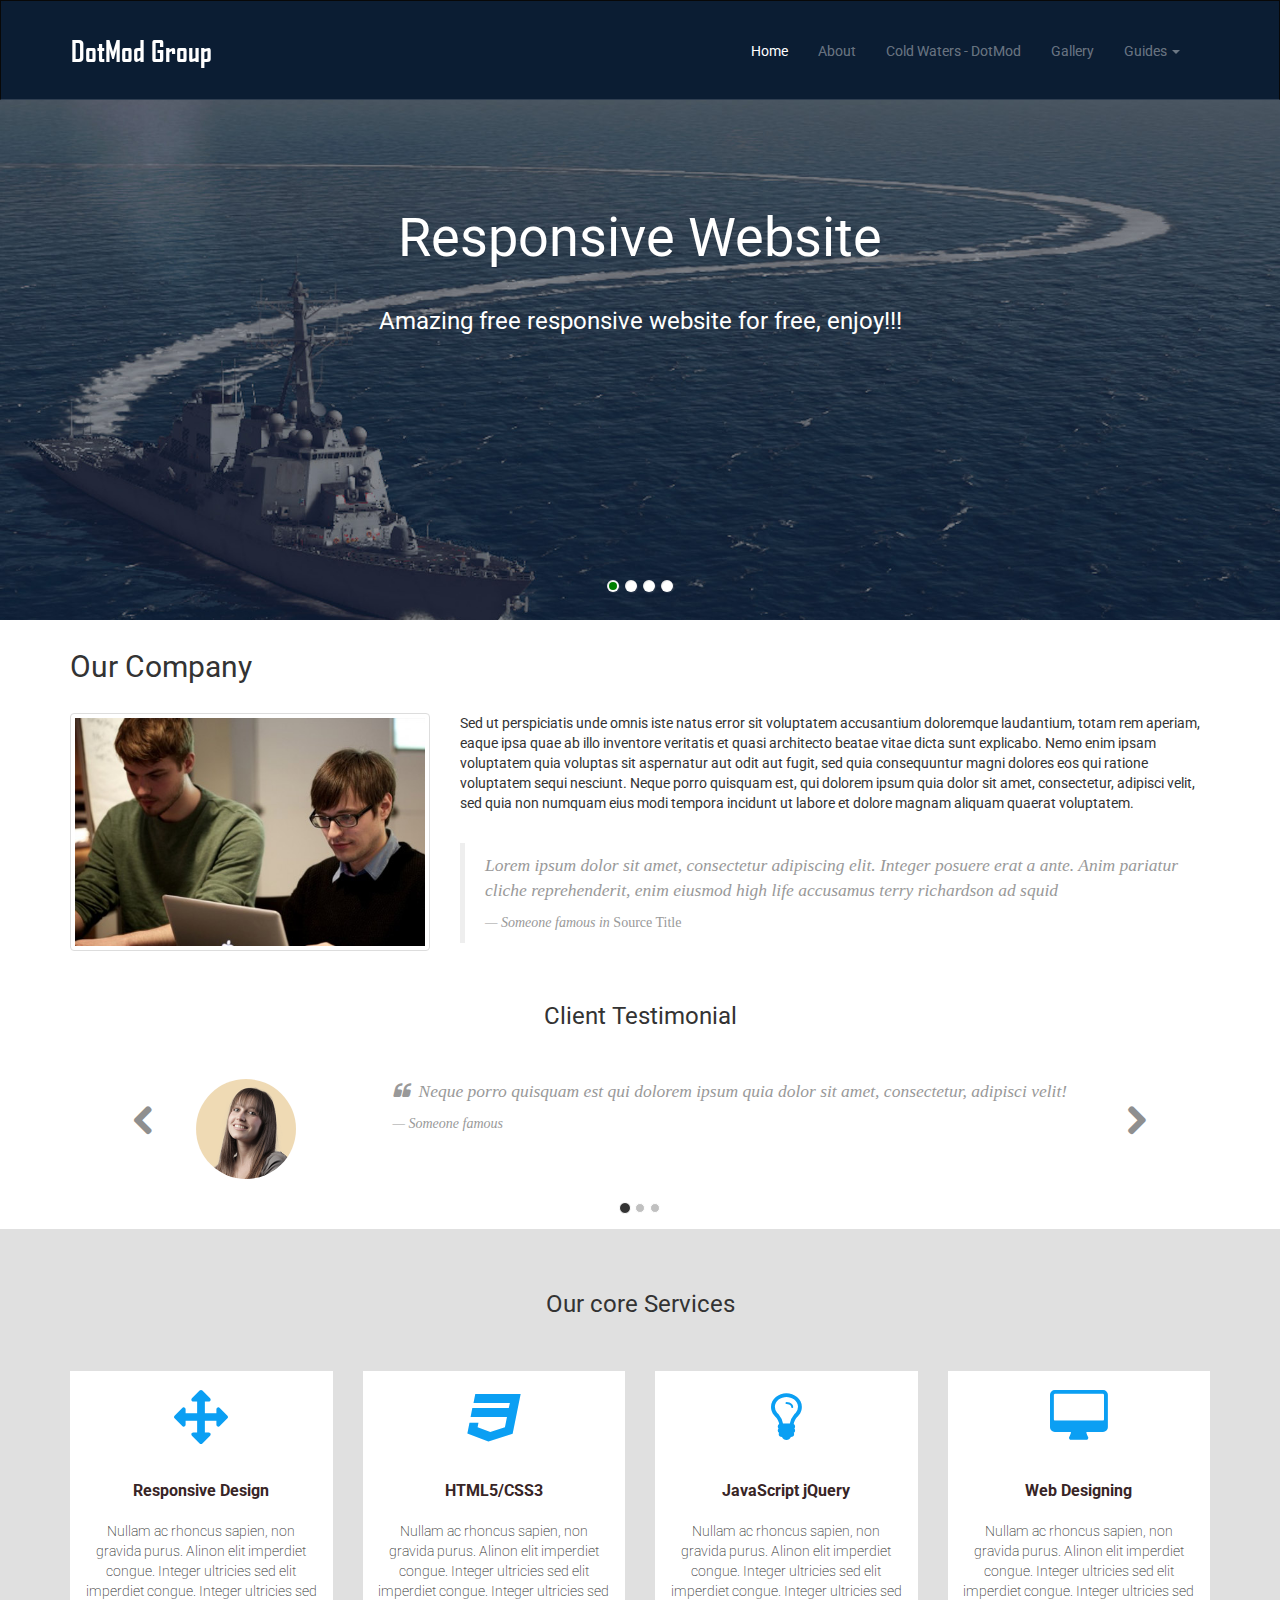
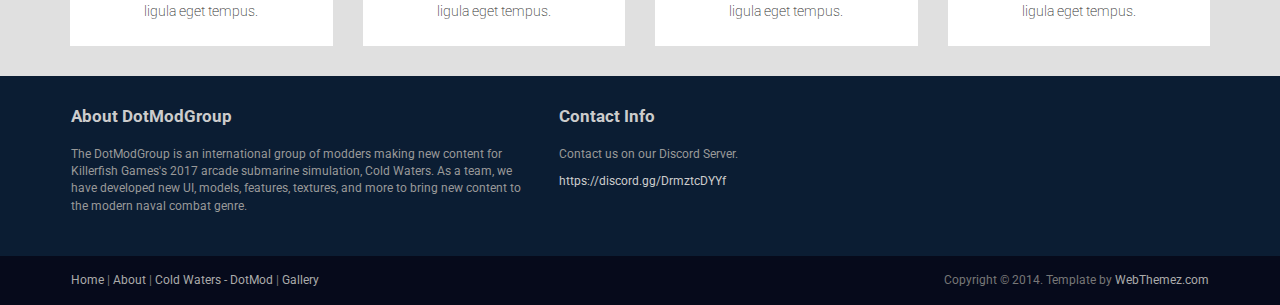
==== commit b1acc3d4: "Weapon Guide" ====
--- a/index.html
+++ b/index.html
@@ -42,9 +42,9 @@
                     <li><a href="coldwaters.html">Cold Waters - DotMod</a></li>
                     <li><a href="gallery.html">Gallery</a></li>
                     <li class="dropdown">
-                        <a href="#" class="dropdown-toggle" data-toggle="dropdown">Models <b class="caret"></b></a>
+                        <a href="#" class="dropdown-toggle" data-toggle="dropdown">Guides <b class="caret"></b></a>
                         <ul class="dropdown-menu">
-                            <li><a href="sidebar-right.html">Right Sidebar</a></li>
+                            <li><a href="weaponguide.html">Weapons</a></li>
                             <li><a href="#">Dummy Link1</a></li>
                             <li><a href="#">Dummy Link2</a></li>
                             <li><a href="#">Dummy Link3</a></li>
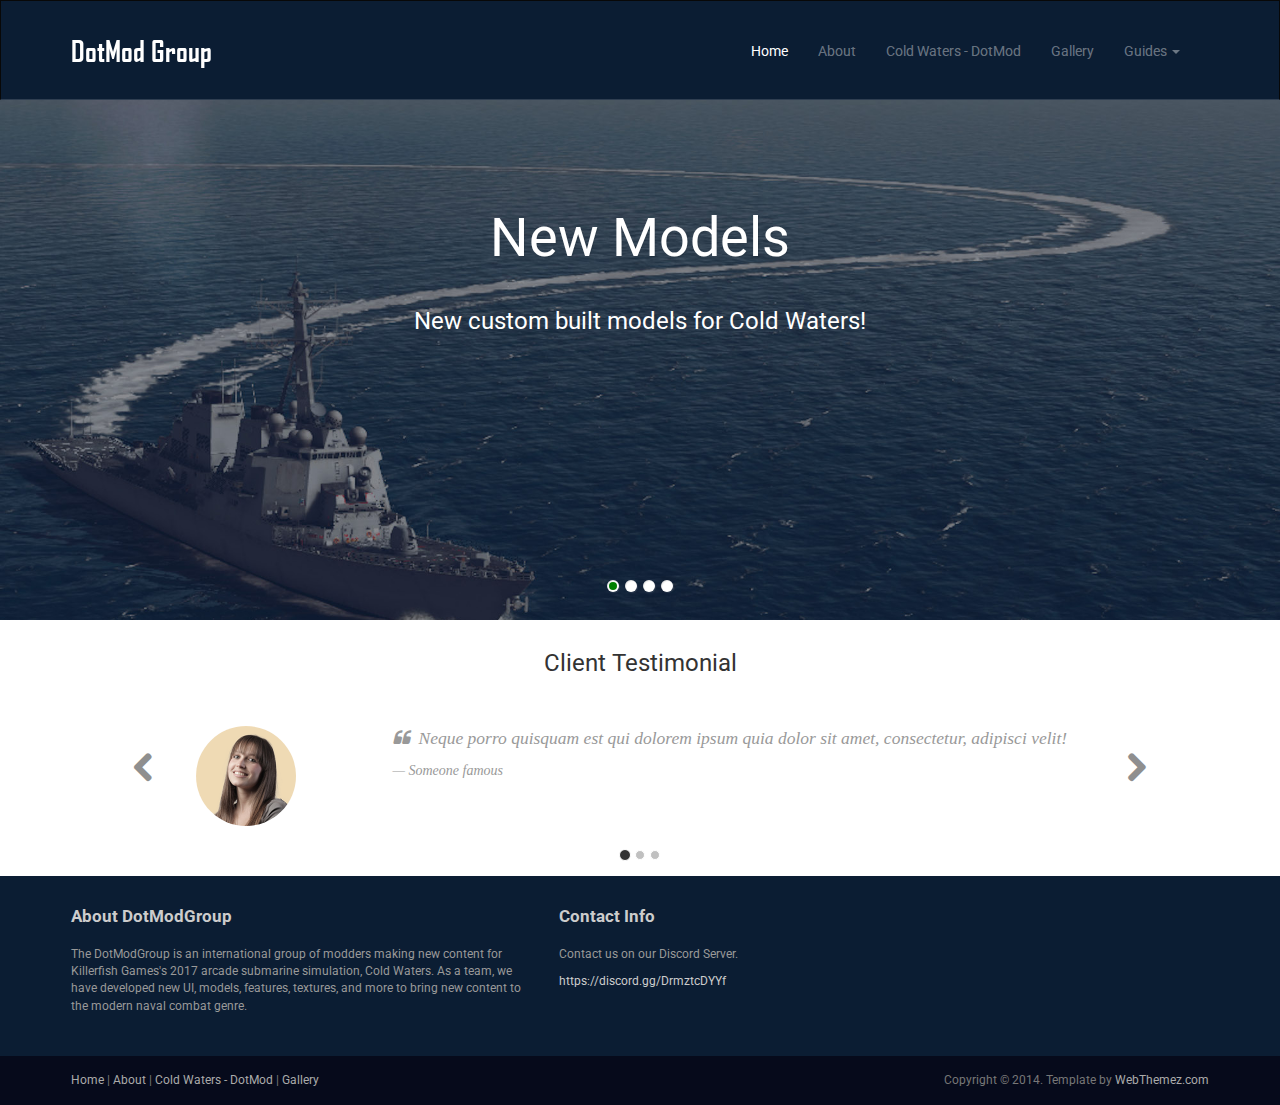
==== commit 9883b44b: "Loadsastuff" ====
--- a/index.html
+++ b/index.html
@@ -63,23 +63,23 @@
             <div class="banner-content">
                 <div id="da-slider" class="da-slider">
                     <div class="da-slide">
-                        <h2>Responsive Website</h2>
-                        <p>Amazing free responsive website for free, enjoy!!!</p>
-                        <div class="da-img"></div>
-                    </div>
-                    <div class="da-slide">
-                        <h2>Bootstrap</h2>
-                        <p>Bootstrap is a powerful mobile first front-end framework..</p>
-                        <div class="da-img"></div>
-                    </div>
-                    <div class="da-slide">
-                        <h2>HTML5/CSS3</h2>
-                        <p>HTML5 is a markup language used for structuring and presenting Web.</p>
-                        <div class="da-img"></div>
-                    </div>
-                    <div class="da-slide">
-                        <h2>JavaScript/jQuery</h2>
-                        <p>jQuery: Write Less, Do More...</p>
+                        <h2>New Models</h2>
+                        <p>New custom built models for Cold Waters!</p>
+                        <div class="da-img"></div>
+                    </div>
+                    <div class="da-slide">
+                        <h2>New AI</h2>
+                        <p>Updated AI Behaviour to improve the Challenge!</p>
+                        <div class="da-img"></div>
+                    </div>
+                    <div class="da-slide">
+                        <h2>Rebalancing</h2>
+                        <p>A rebalanced and fairer experience!</p>
+                        <div class="da-img"></div>
+                    </div>
+                    <div class="da-slide">
+                        <h2>New Code</h2>
+                        <p>New functions written specifically for DotMod!</p>
                         <div class="da-img"></div>
                     </div>
                     <nav class="da-arrows">
@@ -93,9 +93,8 @@
     <!-- /Header -->
 
     <!-- container -->
-    <div class="container">
+    <!--div class="container">
         <div class="heading">
-            <!-- Heading -->
             <h2>Our Company</h2>
             <br />
         </div>
@@ -111,7 +110,7 @@
                 </blockquote>
             </div>
         </div>
-    </div>
+    </div-->
     <div class="container">
         <div class="row">
             <div class='col-md-12 text-center'>
@@ -181,60 +180,6 @@
             </div>
         </div>
     </div>
-    <!-- Highlights - jumbotron -->
-    <div class="jumbotron">
-        <div class="container">
-
-            <h3 class="text-center">Our core Services</h3>
-
-            <div class="row">
-                <div class="col-md-3 col-sm-6 highlight">
-                    <div class="hbox">
-                        <div class="h-caption">
-                            <h4><i class="fa fa-arrows fa-2x circle"></i>Responsive Design</h4>
-                        </div>
-                        <div class="h-body text-center">
-                            <p>Nullam ac rhoncus sapien, non gravida purus. Alinon elit imperdiet congue. Integer ultricies sed elit imperdiet congue. Integer ultricies sed ligula eget tempus.</p>
-                        </div>
-                    </div>
-                </div>
-                <div class="col-md-3 col-sm-6 highlight">
-                    <div class="hbox">
-                        <div class="h-caption">
-                            <h4><i class="fa fa-css3 fa-2x circle"></i>HTML5/CSS3</h4>
-                        </div>
-                        <div class="h-body text-center">
-                            <p>Nullam ac rhoncus sapien, non gravida purus. Alinon elit imperdiet congue. Integer ultricies sed elit imperdiet congue. Integer ultricies sed ligula eget tempus.</p>
-                        </div>
-                    </div>
-                </div>
-                <div class="col-md-3 col-sm-6 highlight">
-                    <div class="hbox">
-                        <div class="h-caption">
-                            <h4><i class="fa fa-lightbulb-o fa-2x circle"></i>JavaScript jQuery</h4>
-                        </div>
-                        <div class="h-body text-center">
-                            <p>Nullam ac rhoncus sapien, non gravida purus. Alinon elit imperdiet congue. Integer ultricies sed elit imperdiet congue. Integer ultricies sed ligula eget tempus.</p>
-                        </div>
-                    </div>
-                </div>
-                <div class="col-md-3 col-sm-6 highlight">
-                    <div class="hbox">
-                        <div class="h-caption">
-                            <h4><i class="fa fa-desktop fa-2x circle"></i>Web Designing</h4>
-                        </div>
-                        <div class="h-body text-center">
-                            <p>Nullam ac rhoncus sapien, non gravida purus. Alinon elit imperdiet congue. Integer ultricies sed elit imperdiet congue. Integer ultricies sed ligula eget tempus.</p>
-                        </div>
-                    </div>
-                </div>
-            </div>
-            <!-- /row  -->
-
-        </div>
-    </div>
-    <!-- /Highlights -->
-
 
     <footer id="footer">
 
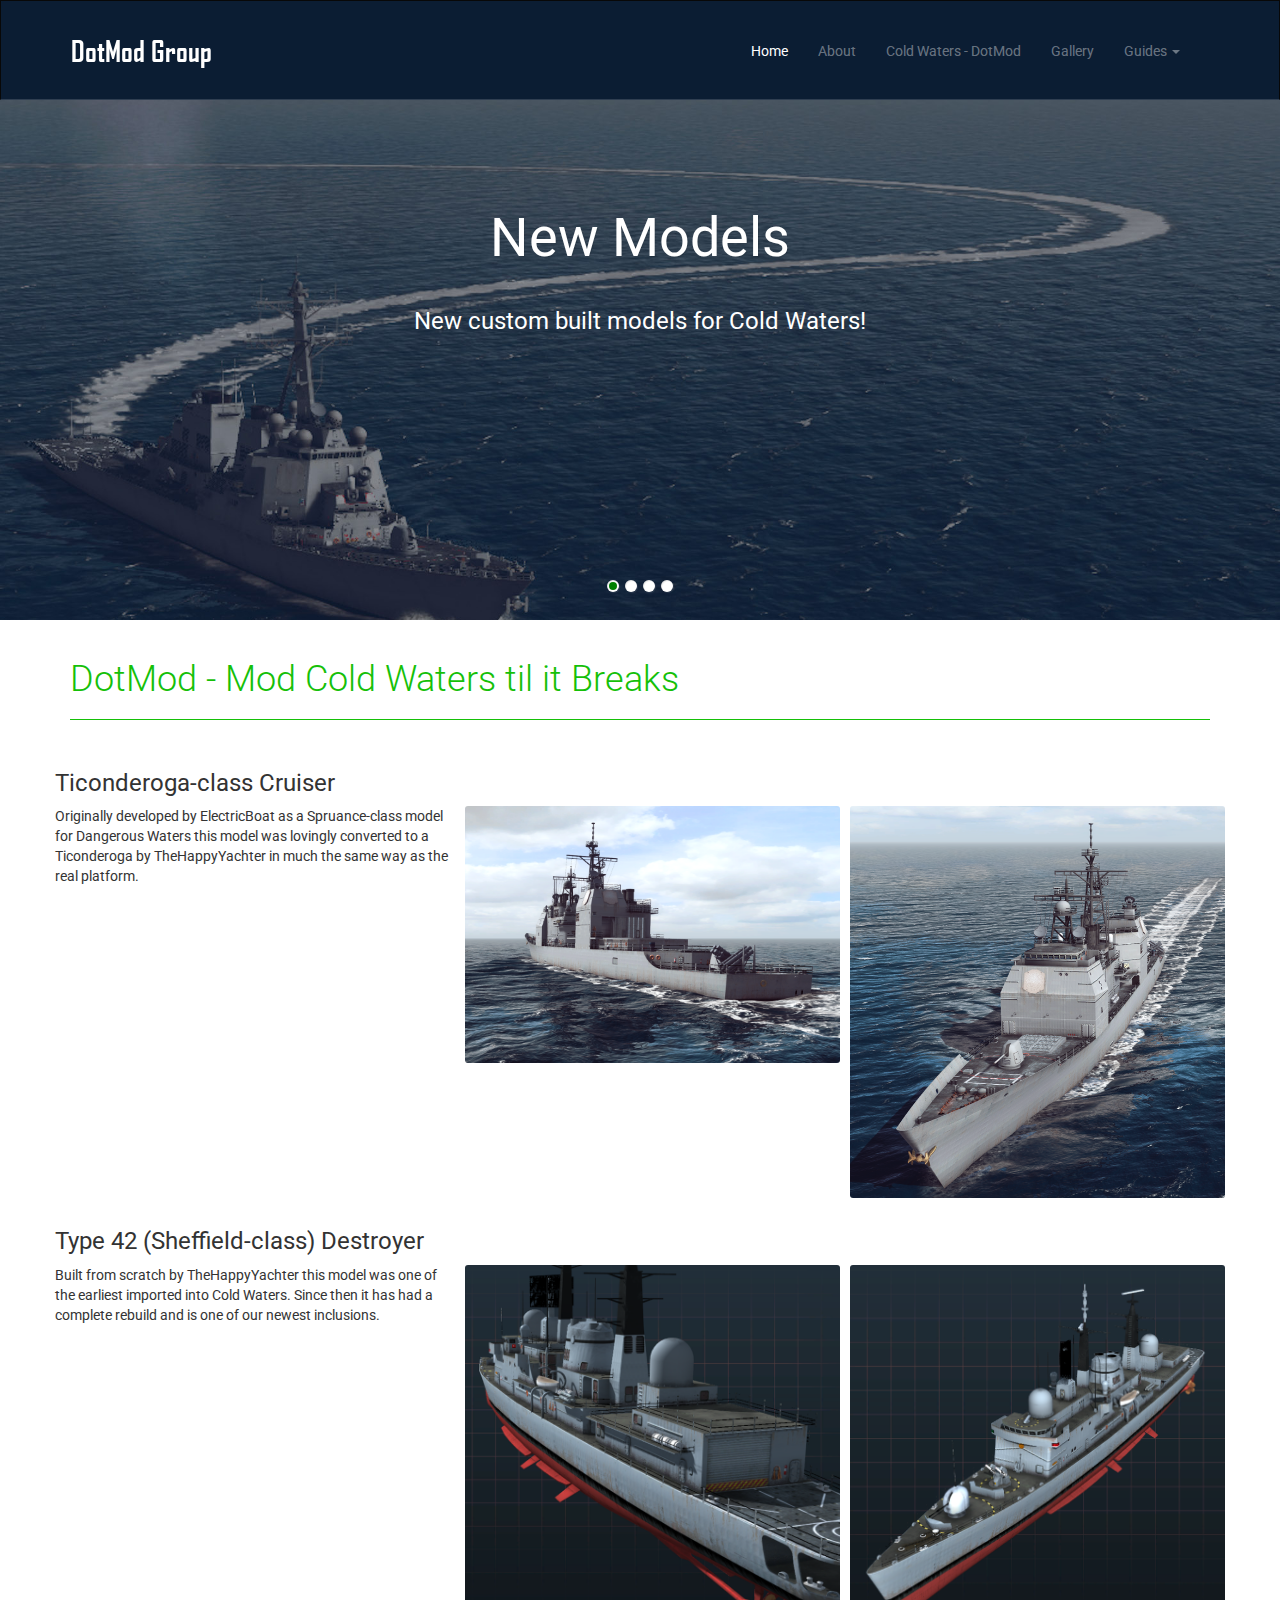
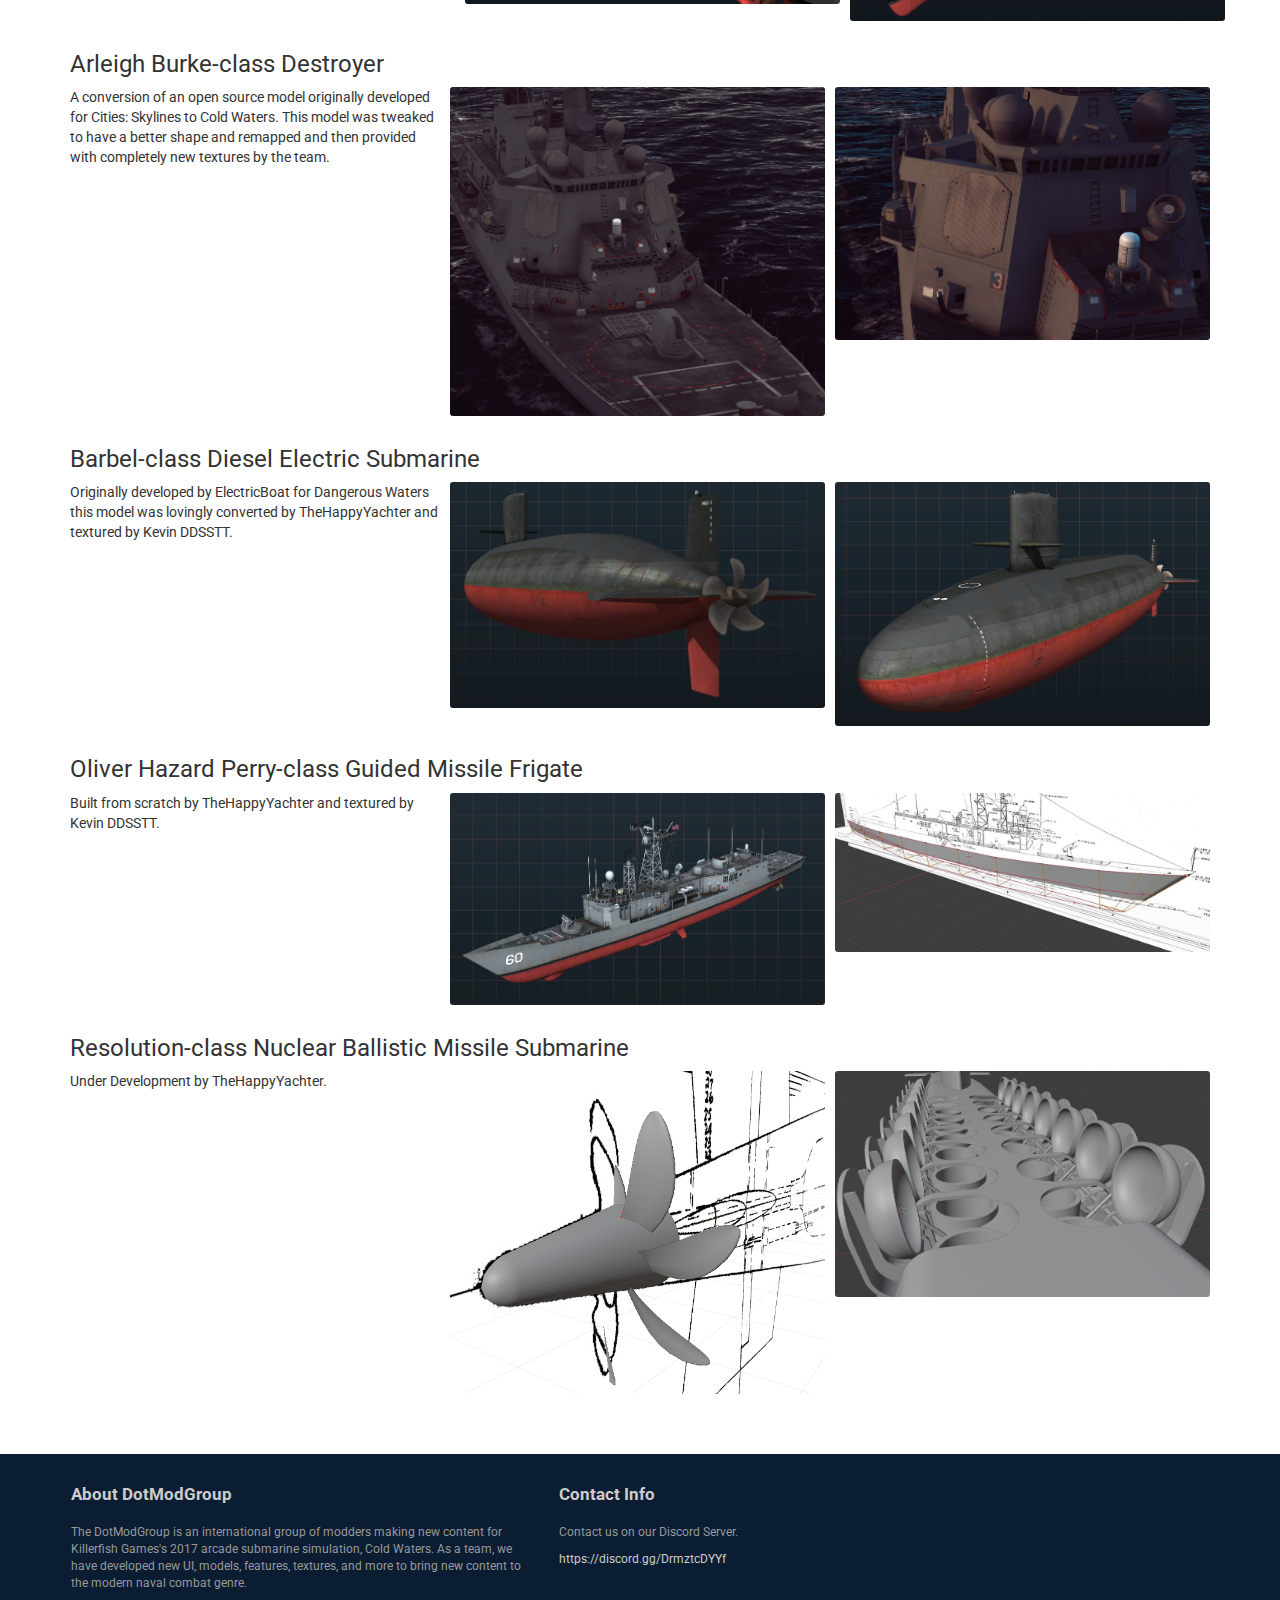
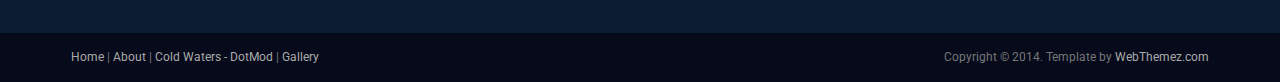
==== commit 83375d3d: "More stuff" ====
--- a/index.html
+++ b/index.html
@@ -112,76 +112,64 @@
         </div>
     </div-->
     <div class="container">
-        <div class="row">
-            <div class='col-md-12 text-center'>
-                <h3>Client Testimonial</h3>
-            </div>
-        </div>
         <div class='row'>
             <div class='col-md-12'>
-                <div class="carousel slide" data-ride="carousel" id="quote-carousel">
-                    <!-- Bottom Carousel Indicators -->
-                    <ol class="carousel-indicators">
-                        <li data-target="#quote-carousel" data-slide-to="0" class="active"></li>
-                        <li data-target="#quote-carousel" data-slide-to="1"></li>
-                        <li data-target="#quote-carousel" data-slide-to="2"></li>
-                    </ol>
-
-                    <!-- Carousel Slides / Quotes -->
-                    <div class="carousel-inner">
-                        <!-- Quote 1 -->
-                        <div class="item active">
-                            <blockquote>
-                                <div class="row">
-                                    <div class="col-sm-3 text-center">
-                                        <img class="img-circle" src="assets/images/person_1.png" style="width: 100px; height: 100px;">
-                                    </div>
-                                    <div class="col-sm-9">
-                                        <p>Neque porro quisquam est qui dolorem ipsum quia dolor sit amet, consectetur, adipisci velit!</p>
-                                        <small>Someone famous</small>
-                                    </div>
-                                </div>
-                            </blockquote>
-                        </div>
-                        <!-- Quote 2 -->
-                        <div class="item">
-                            <blockquote>
-                                <div class="row">
-                                    <div class="col-sm-3 text-center">
-                                        <img class="img-circle" src="assets/images/person_2.png" style="width: 100px; height: 100px;">
-                                    </div>
-                                    <div class="col-sm-9">
-                                        <p>Lorem ipsum dolor sit amet, consectetur adipiscing elit. Etiam auctor nec lacus ut tempor. Mauris.</p>
-                                        <small>Someone famous</small>
-                                    </div>
-                                </div>
-                            </blockquote>
-                        </div>
-                        <!-- Quote 3 -->
-                        <div class="item">
-                            <blockquote>
-                                <div class="row">
-                                    <div class="col-sm-3 text-center">
-                                        <img class="img-circle" src="assets/images/person_3.png" style="width: 100px; height: 100px;">
-                                    </div>
-                                    <div class="col-sm-9">
-                                        <p>Lorem ipsum dolor sit amet, consectetur adipiscing elit. Ut rutrum elit in arcu blandit, eget pretium nisl accumsan. Sed ultricies commodo tortor, eu pretium mauris.</p>
-                                        <small>Someone famous</small>
-                                    </div>
-                                </div>
-                            </blockquote>
-                        </div>
-                    </div>
-
-                    <!-- Carousel Buttons Next/Prev -->
-                    <a data-slide="prev" href="#quote-carousel" class="left carousel-control"><i class="fa fa-chevron-left"></i></a>
-                    <a data-slide="next" href="#quote-carousel" class="right carousel-control"><i class="fa fa-chevron-right"></i></a>
-                </div>
+				<header class="page-header">
+                    <h1 class="page-title">DotMod - Mod Cold Waters til it Breaks</h1>
+                </header>
+            </div>
+        </div>
+		<div class='row'>
+			<div class='row'>
+				<div class='col-md-12'>
+					<h3>Ticonderoga-class Cruiser</h3>
+					<img src="media/images/TiconderogaBow.png" alt="" class="img-rounded pull-right" width="375">
+					<img src="media/images/TiconderogaStern.png" alt="" class="img-rounded pull-right" width="375">
+					<p>Originally developed by ElectricBoat as a Spruance-class model for Dangerous Waters this model was lovingly converted to a Ticonderoga by TheHappyYachter in much the same way as the real platform.</p>
+				</div>
+			</div>
+			<div class='row'>
+            <div class='col-md-12'>
+                <h3>Type 42 (Sheffield-class) Destroyer</h3>
+                <img src="media/images/Type42UnitReference.png" alt="" class="img-rounded pull-right" width="375">
+				<img src="media/images/Type42PortQuarterUnitReference.png" alt="" class="img-rounded pull-right" width="375">
+				<p>Built from scratch by TheHappyYachter this model was one of the earliest imported into Cold Waters. Since then it has had a complete rebuild and is one of our newest inclusions.</p>
+            </div>
+        </div>
+            <div class='col-md-12'>
+                <h3>Arleigh Burke-class Destroyer</h3>
+                <img src="media/images/ArleighBurkeRadar.png" alt="" class="img-rounded pull-right" width="375">
+				<img src="media/images/ArleighBurkeBow.png" alt="" class="img-rounded pull-right" width="375">
+				<p>A conversion of an open source model originally developed for Cities: Skylines to Cold Waters. This model was tweaked to have a better shape and remapped and then provided with completely new textures by the team.</p>
+            </div>
+        </div>
+		<div class='row'>
+            <div class='col-md-12'>
+                <h3>Barbel-class Diesel Electric Submarine</h3>
+                <img src="media/images/BarbelBow.png" alt="" class="img-rounded pull-right" width="375">
+				<img src="media/images/BarbelStern.png" alt="" class="img-rounded pull-right" width="375">
+				<p>Originally developed by ElectricBoat for Dangerous Waters this model was lovingly converted by TheHappyYachter and textured by Kevin DDSSTT.</p>
+            </div>
+        </div>
+		<div class='row'>
+            <div class='col-md-12'>
+                <h3>Oliver Hazard Perry-class Guided Missile Frigate</h3>
+                <img src="media/images/OHPConstruction.jpg" alt="" class="img-rounded pull-right" width="375">
+				<img src="media/images/OHPUnitReference.png" alt="" class="img-rounded pull-right" width="375">
+				<p>Built from scratch by TheHappyYachter and textured by Kevin DDSSTT.</p>
+            </div>
+        </div>
+		<div class='row'>
+            <div class='col-md-12'>
+                <h3>Resolution-class Nuclear Ballistic Missile Submarine</h3>
+                <img src="media/images/ResolutionMissileTubes.png" alt="" class="img-rounded pull-right" width="375">
+				<img src="media/images/ResolutionProp.png" alt="" class="img-rounded pull-right" width="375">
+				<p>Under Development by TheHappyYachter.</p>
             </div>
         </div>
     </div>
 
-    <footer id="footer">
+    <footer id="footer" class="top-space">
 
         <div class="footer1">
             <div class="container">
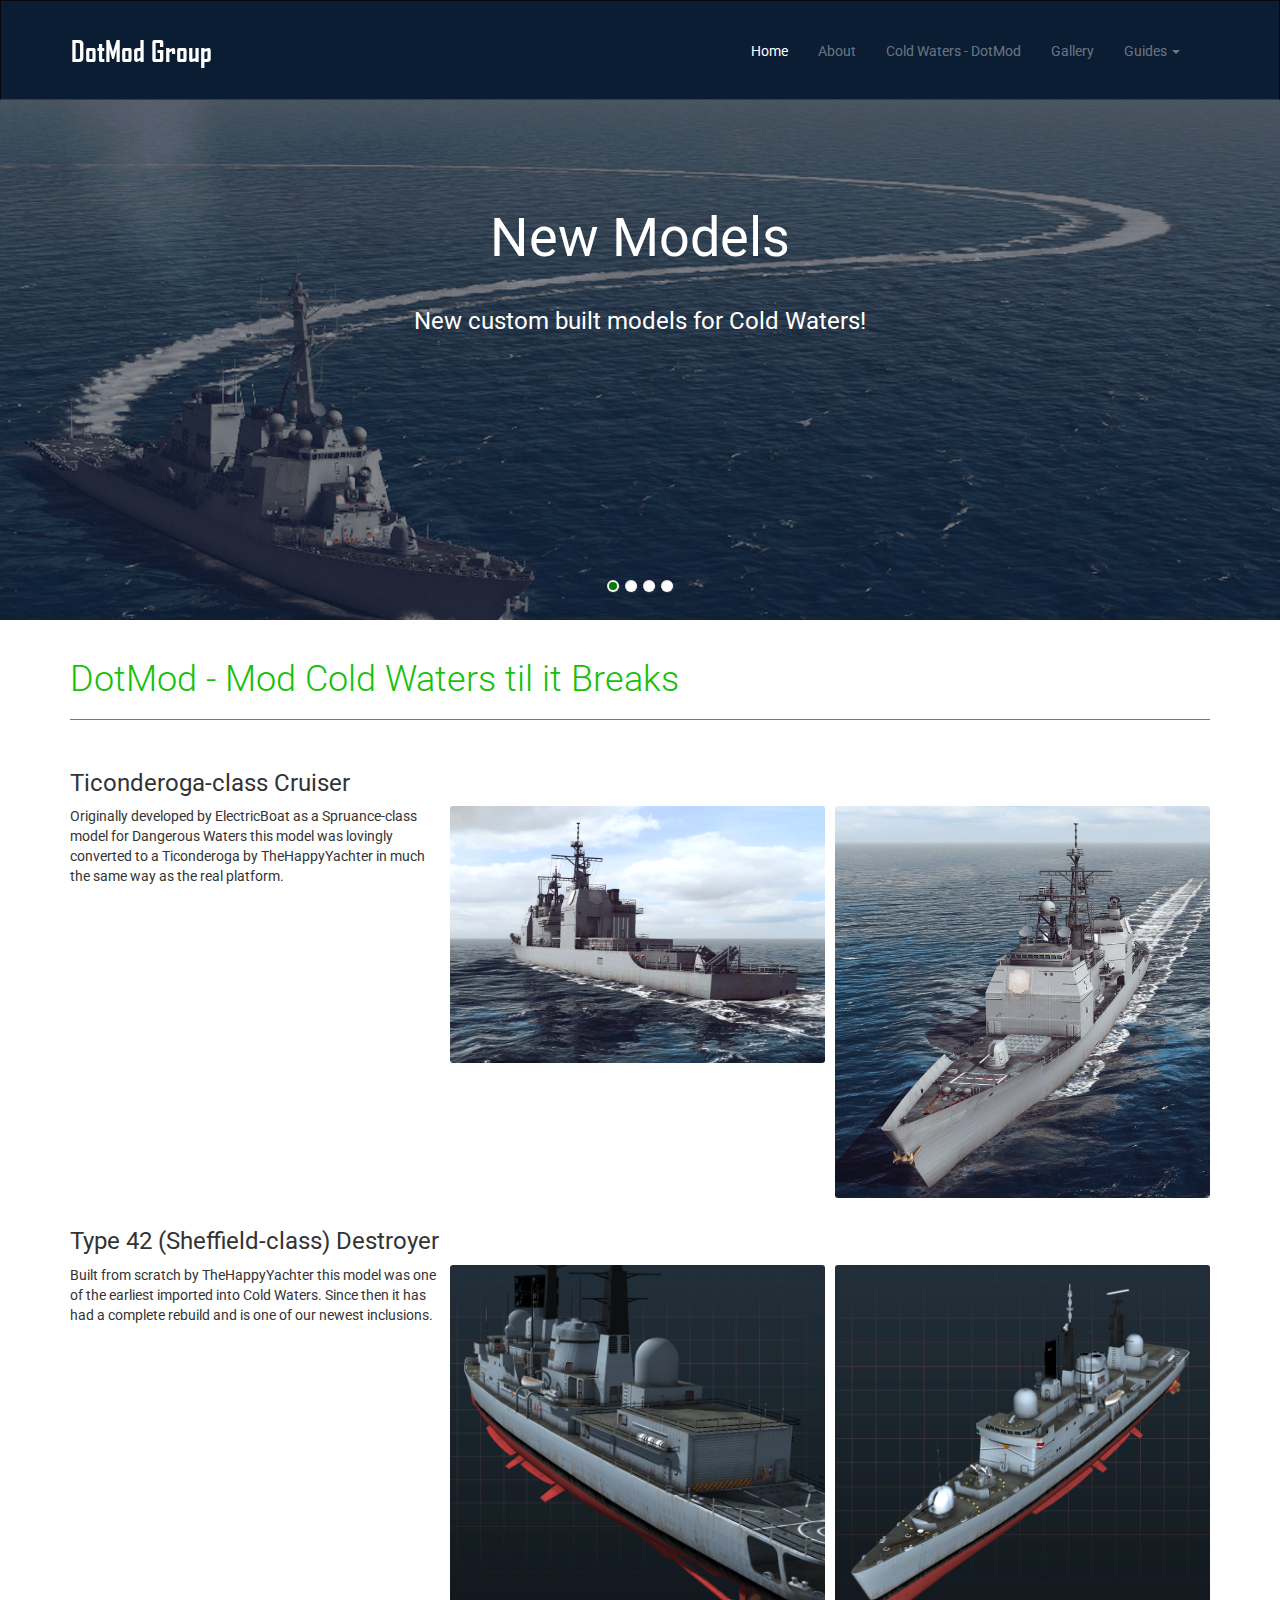
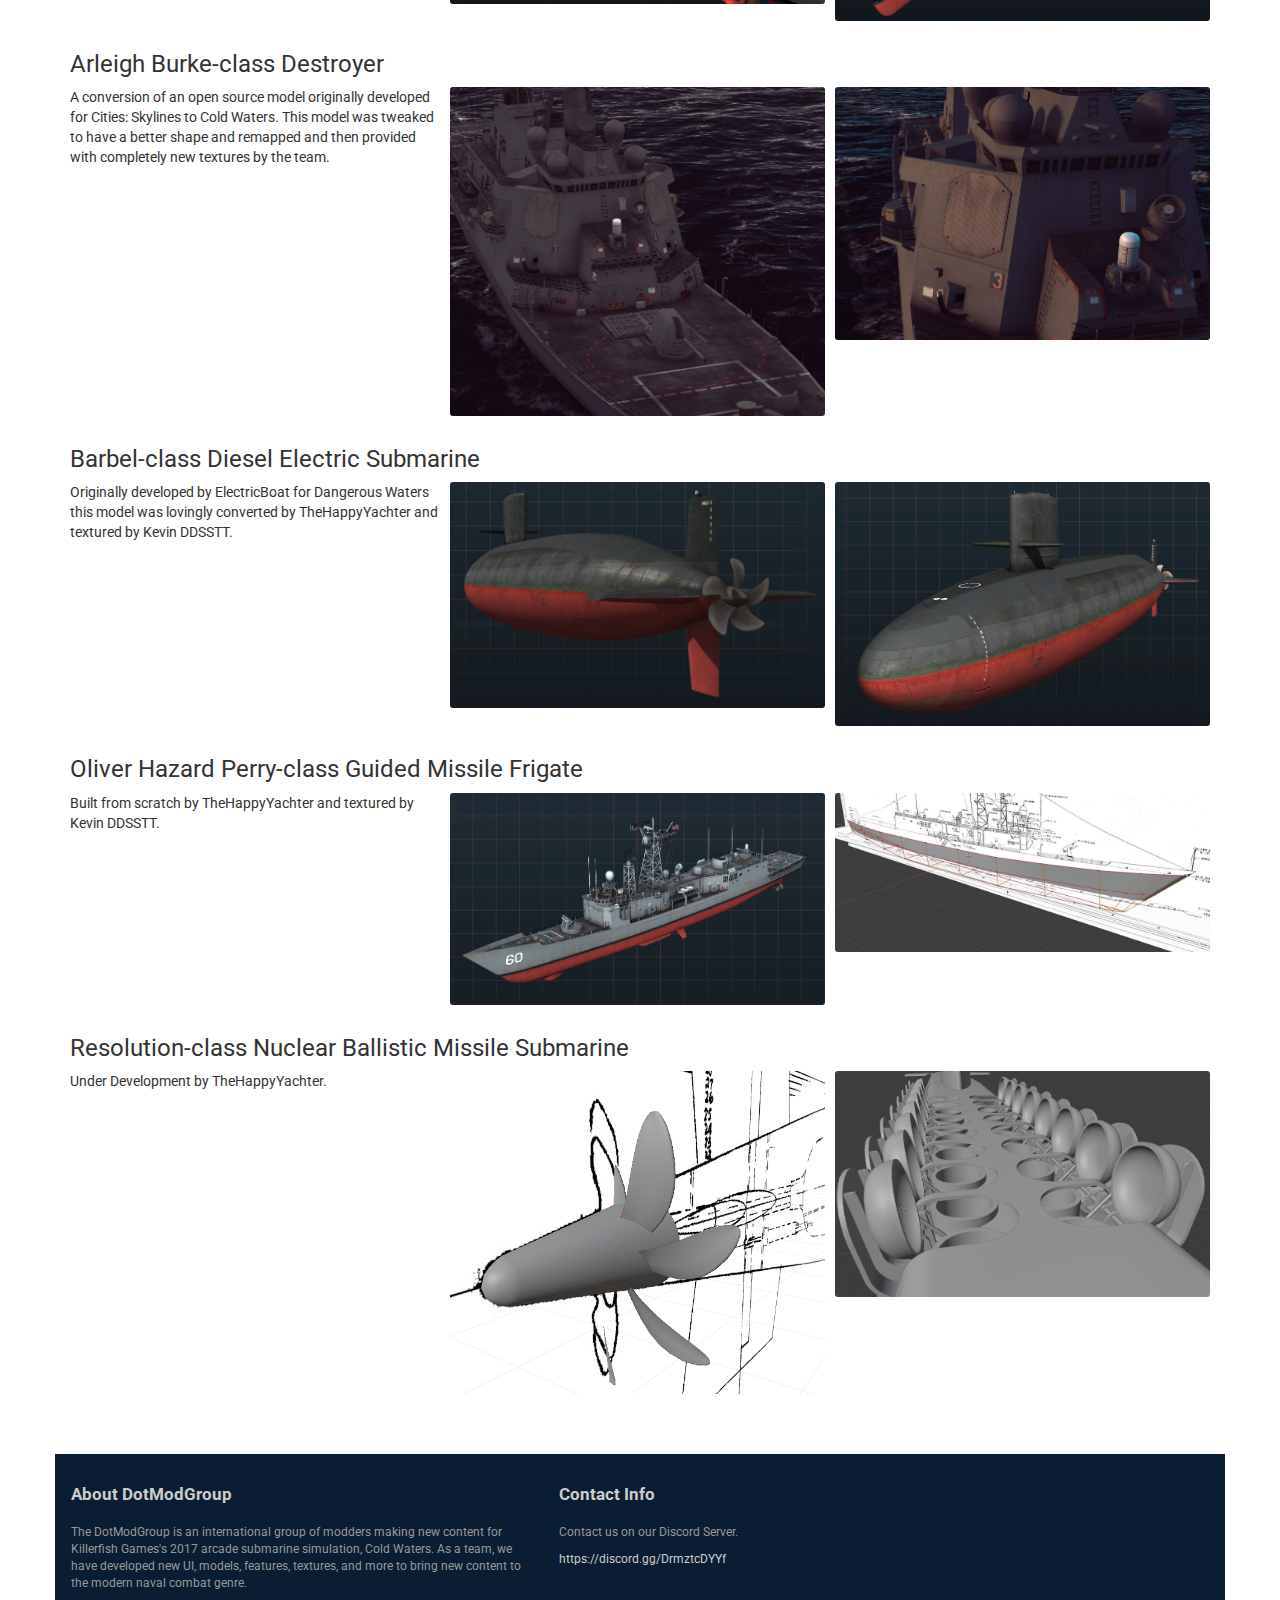
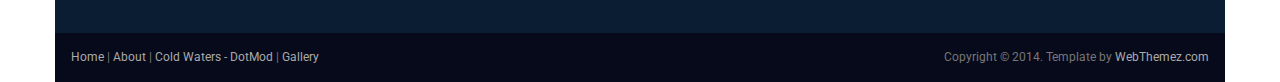
==== commit 30225d59: "Tweaks" ====
--- a/index.html
+++ b/index.html
@@ -111,6 +111,10 @@
             </div>
         </div>
     </div-->
+	<div class="container">
+        <div class="row">
+            <!-- Article content -->
+            
     <div class="container">
         <div class='row'>
             <div class='col-md-12'>
@@ -119,16 +123,17 @@
                 </header>
             </div>
         </div>
-		<div class='row'>
-			<div class='row'>
-				<div class='col-md-12'>
-					<h3>Ticonderoga-class Cruiser</h3>
+		
+		<div class='row'>
+            <div class='col-md-12'>
+                <h3>Ticonderoga-class Cruiser</h3>
 					<img src="media/images/TiconderogaBow.png" alt="" class="img-rounded pull-right" width="375">
 					<img src="media/images/TiconderogaStern.png" alt="" class="img-rounded pull-right" width="375">
 					<p>Originally developed by ElectricBoat as a Spruance-class model for Dangerous Waters this model was lovingly converted to a Ticonderoga by TheHappyYachter in much the same way as the real platform.</p>
-				</div>
-			</div>
-			<div class='row'>
+            </div>
+        </div>
+		
+		<div class='row'>
             <div class='col-md-12'>
                 <h3>Type 42 (Sheffield-class) Destroyer</h3>
                 <img src="media/images/Type42UnitReference.png" alt="" class="img-rounded pull-right" width="375">
@@ -136,6 +141,8 @@
 				<p>Built from scratch by TheHappyYachter this model was one of the earliest imported into Cold Waters. Since then it has had a complete rebuild and is one of our newest inclusions.</p>
             </div>
         </div>
+		
+		<div class='row'>
             <div class='col-md-12'>
                 <h3>Arleigh Burke-class Destroyer</h3>
                 <img src="media/images/ArleighBurkeRadar.png" alt="" class="img-rounded pull-right" width="375">
@@ -143,6 +150,7 @@
 				<p>A conversion of an open source model originally developed for Cities: Skylines to Cold Waters. This model was tweaked to have a better shape and remapped and then provided with completely new textures by the team.</p>
             </div>
         </div>
+		
 		<div class='row'>
             <div class='col-md-12'>
                 <h3>Barbel-class Diesel Electric Submarine</h3>
@@ -151,6 +159,7 @@
 				<p>Originally developed by ElectricBoat for Dangerous Waters this model was lovingly converted by TheHappyYachter and textured by Kevin DDSSTT.</p>
             </div>
         </div>
+		
 		<div class='row'>
             <div class='col-md-12'>
                 <h3>Oliver Hazard Perry-class Guided Missile Frigate</h3>
@@ -159,6 +168,7 @@
 				<p>Built from scratch by TheHappyYachter and textured by Kevin DDSSTT.</p>
             </div>
         </div>
+		
 		<div class='row'>
             <div class='col-md-12'>
                 <h3>Resolution-class Nuclear Ballistic Missile Submarine</h3>
@@ -167,6 +177,7 @@
 				<p>Under Development by TheHappyYachter.</p>
             </div>
         </div>
+		
     </div>
 
     <footer id="footer" class="top-space">
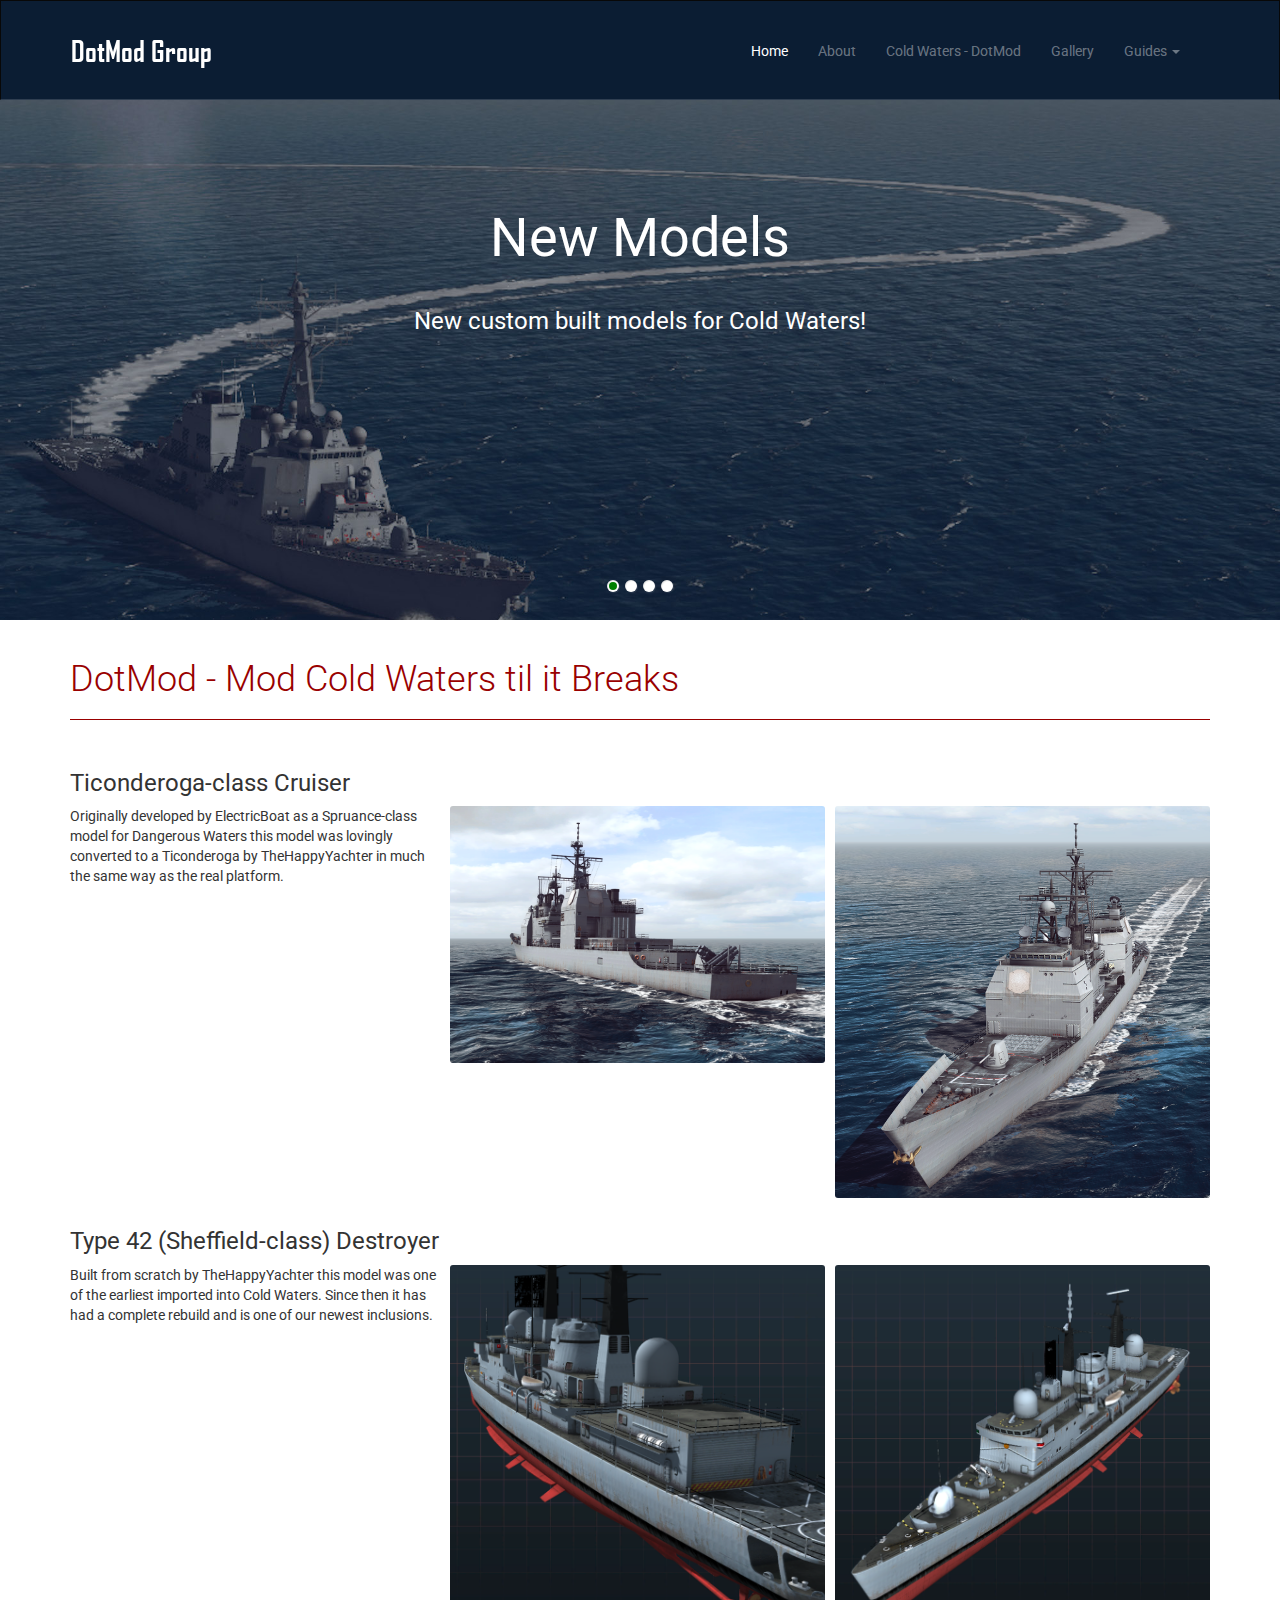
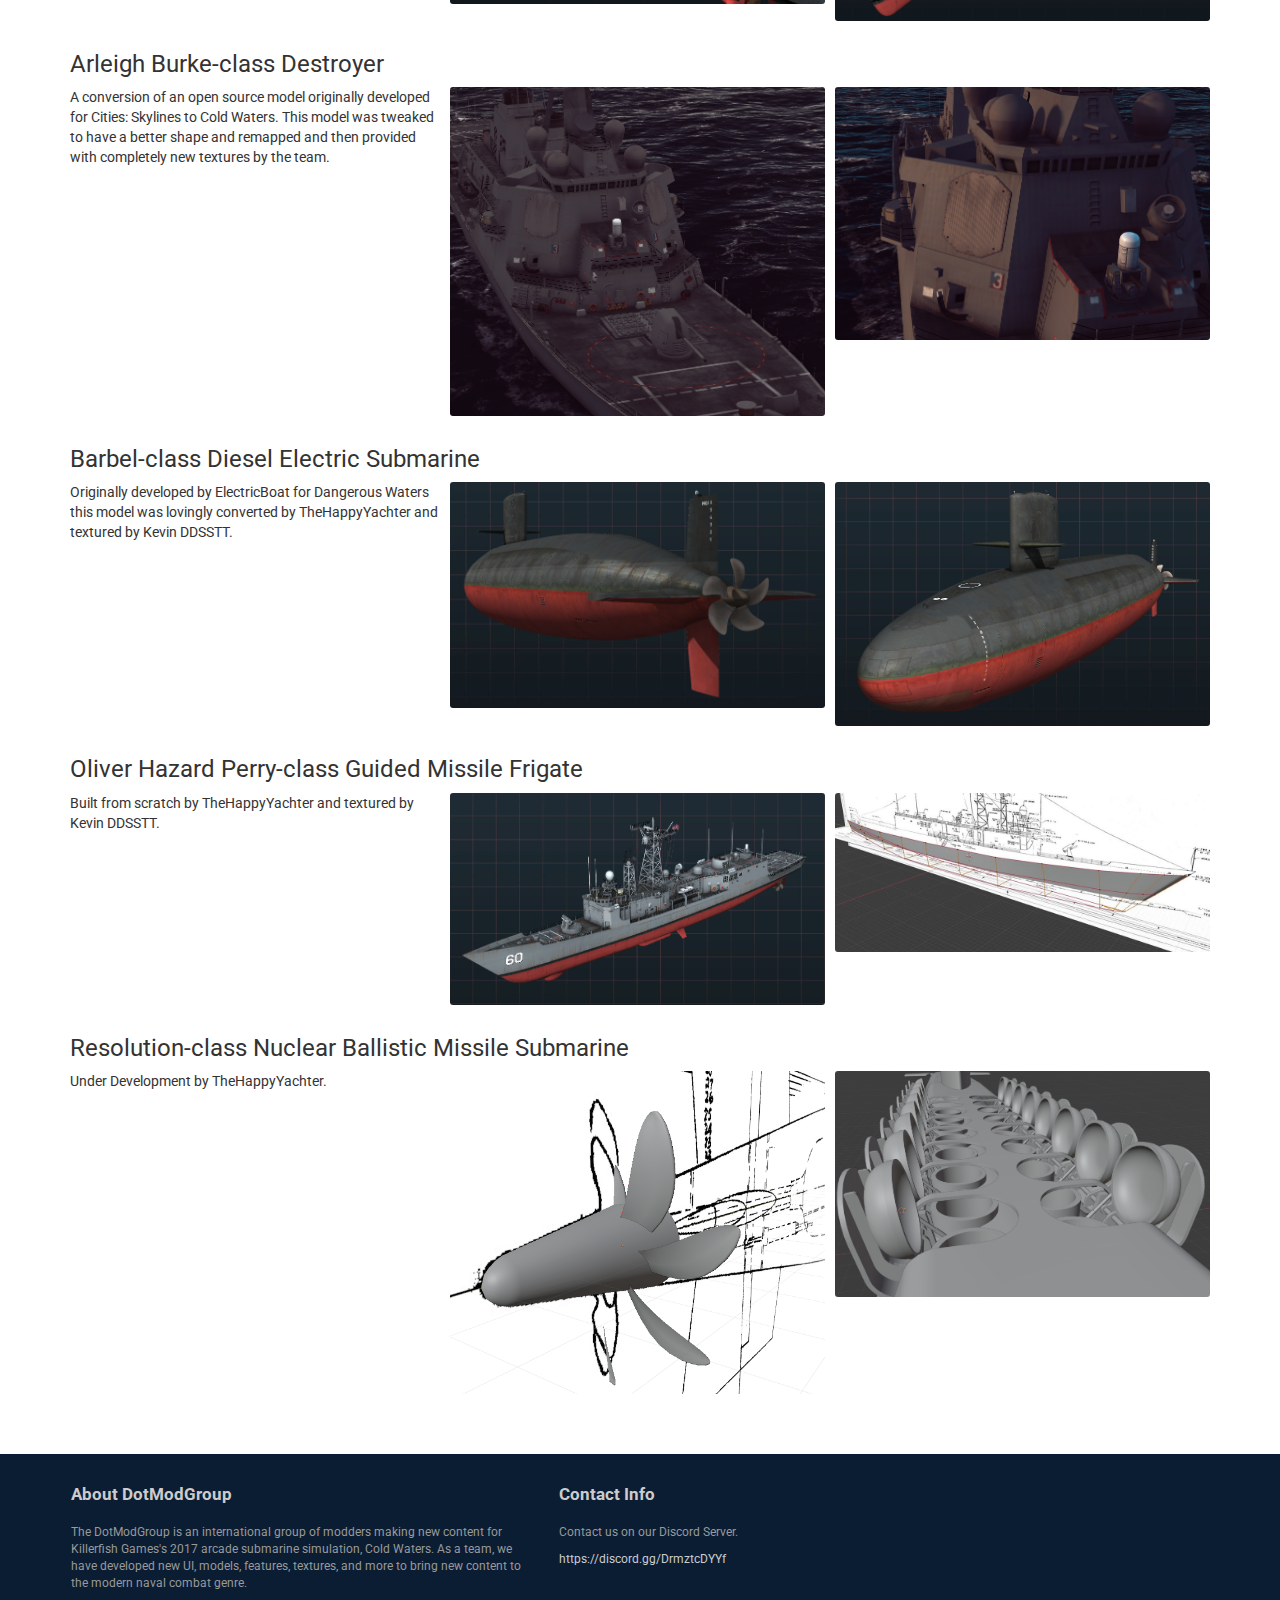
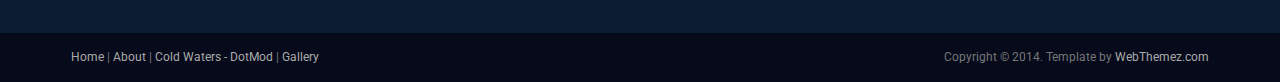
==== commit e2cc0b23: "Update index.html" ====
--- a/index.html
+++ b/index.html
@@ -91,29 +91,6 @@
         </div>
     </header>
     <!-- /Header -->
-
-    <!-- container -->
-    <!--div class="container">
-        <div class="heading">
-            <h2>Our Company</h2>
-            <br />
-        </div>
-        <div class="row">
-            <div class="col-md-4">
-                <img src="assets/images/1.jpg" alt="" class="img-responsive img-thumbnail">
-            </div>
-            <div class="col-md-8">
-                <p>Sed ut perspiciatis unde omnis iste natus error sit voluptatem accusantium doloremque laudantium, totam rem aperiam, eaque ipsa quae ab illo inventore veritatis et quasi architecto beatae vitae dicta sunt explicabo. Nemo enim ipsam voluptatem quia voluptas sit aspernatur aut odit aut fugit, sed quia consequuntur magni dolores eos qui ratione voluptatem sequi nesciunt. Neque porro quisquam est, qui dolorem ipsum quia dolor sit amet, consectetur, adipisci velit, sed quia non numquam eius modi tempora incidunt ut labore et dolore magnam aliquam quaerat voluptatem. </p>
-                <blockquote class="blockquote-1">
-                    <p>Lorem ipsum dolor sit amet, consectetur adipiscing elit. Integer posuere erat a ante. Anim pariatur cliche reprehenderit, enim eiusmod high life accusamus terry richardson ad squid</p>
-                    <small>Someone famous in <cite title="Source Title">Source Title</cite></small>
-                </blockquote>
-            </div>
-        </div>
-    </div-->
-	<div class="container">
-        <div class="row">
-            <!-- Article content -->
             
     <div class="container">
         <div class='row'>
@@ -251,10 +228,6 @@
 
     </footer>
 
-
-
-
-
     <!-- JavaScript libs are placed at the end of the document so the pages load faster -->
     <script src="assets/js/modernizr-latest.js"></script>
     <script src="https://ajax.googleapis.com/ajax/libs/jquery/1.10.2/jquery.min.js"></script>
--- a/assets/css/style.css
+++ b/assets/css/style.css
@@ -168,13 +168,13 @@
 }
 
 .page-header {
-    border-bottom: 1px solid #15c008;
+    border-bottom: 1px solid #990000;
 }
 
 .page-title {
     margin-top: 20px;
     font-weight: 300;
-    color: #15c008;
+    color: #990000;
 }
 
 .text-muted {
@@ -441,13 +441,13 @@
     nav#filter a {
         padding: 4px 12px;
         line-height: 20px;
-        border: 1px solid #00bfff;
+        border: 1px solid #990000;
         text-decoration: none;
-        color: #00bfff;
+        color: #990000;
     }
 
         nav#filter a.current {
-            background: #00bfff;
+            background: #990000;
             color: #fff;
         }
 
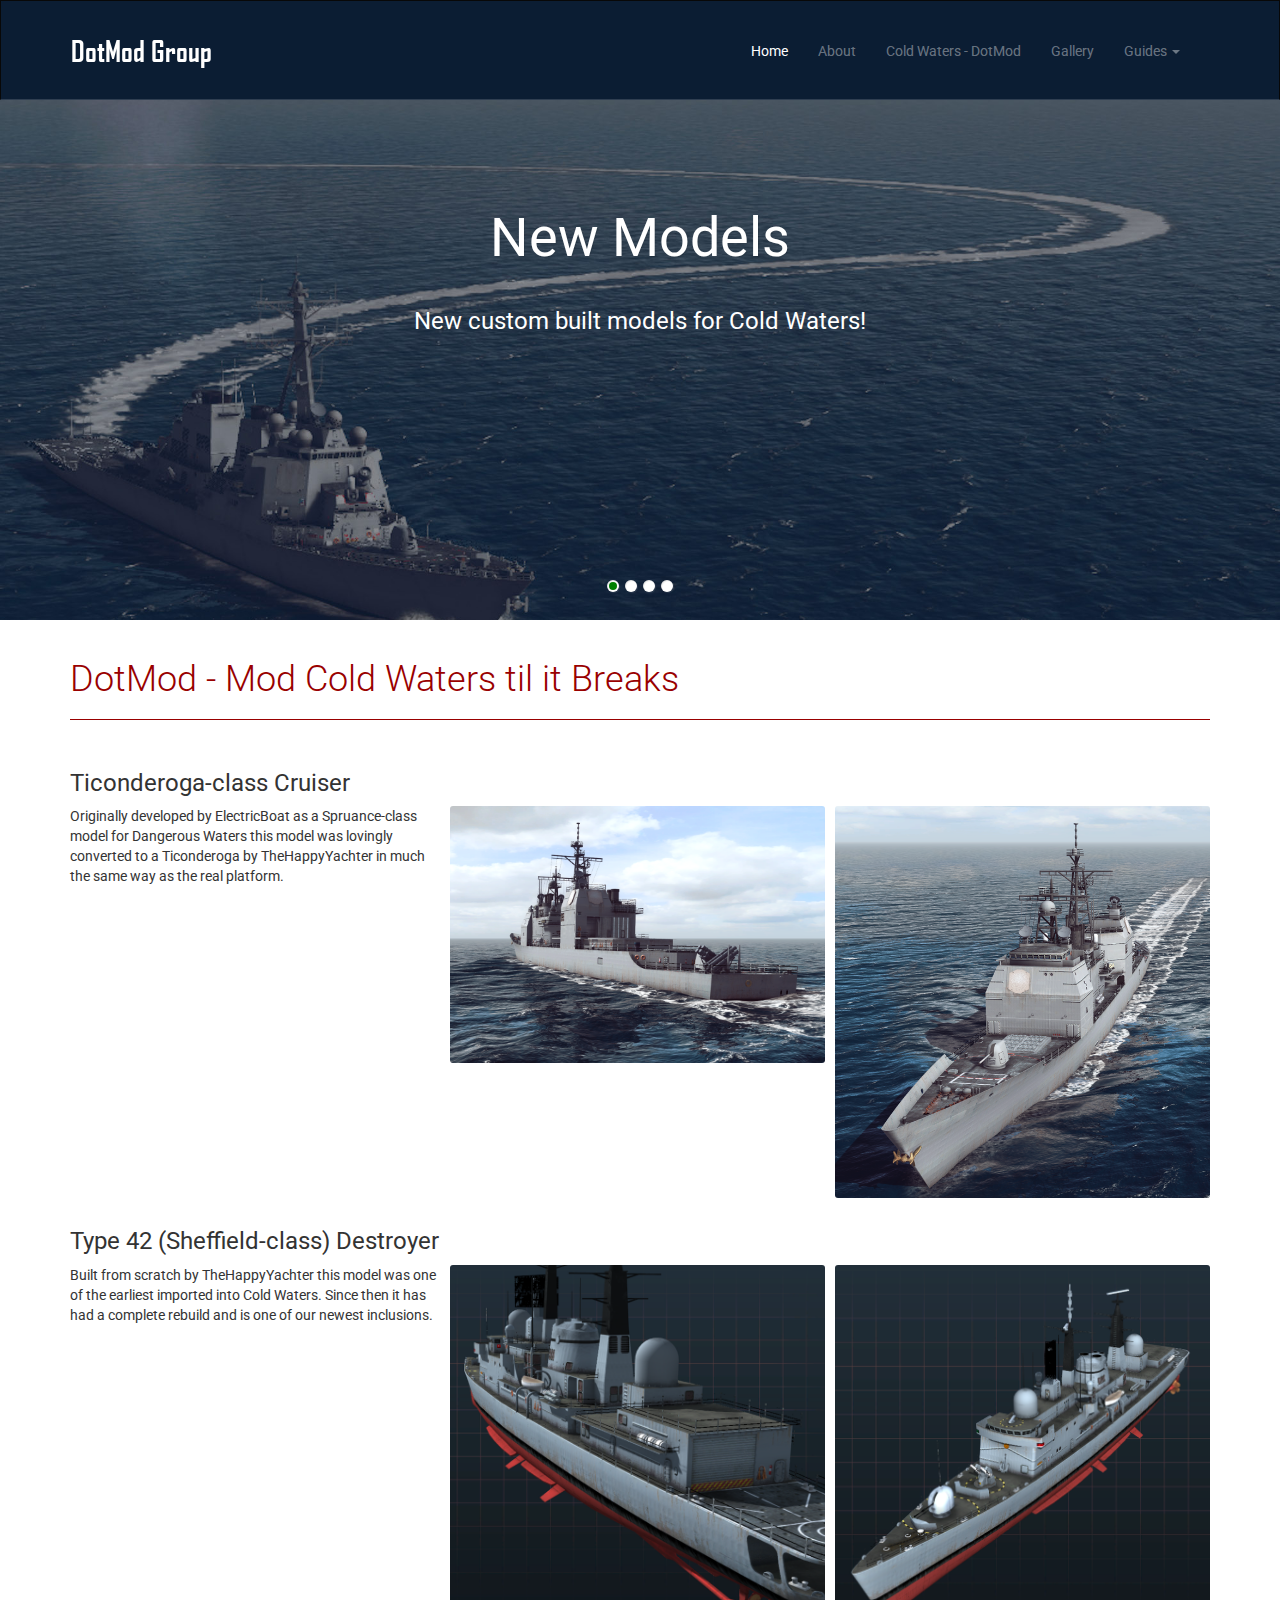
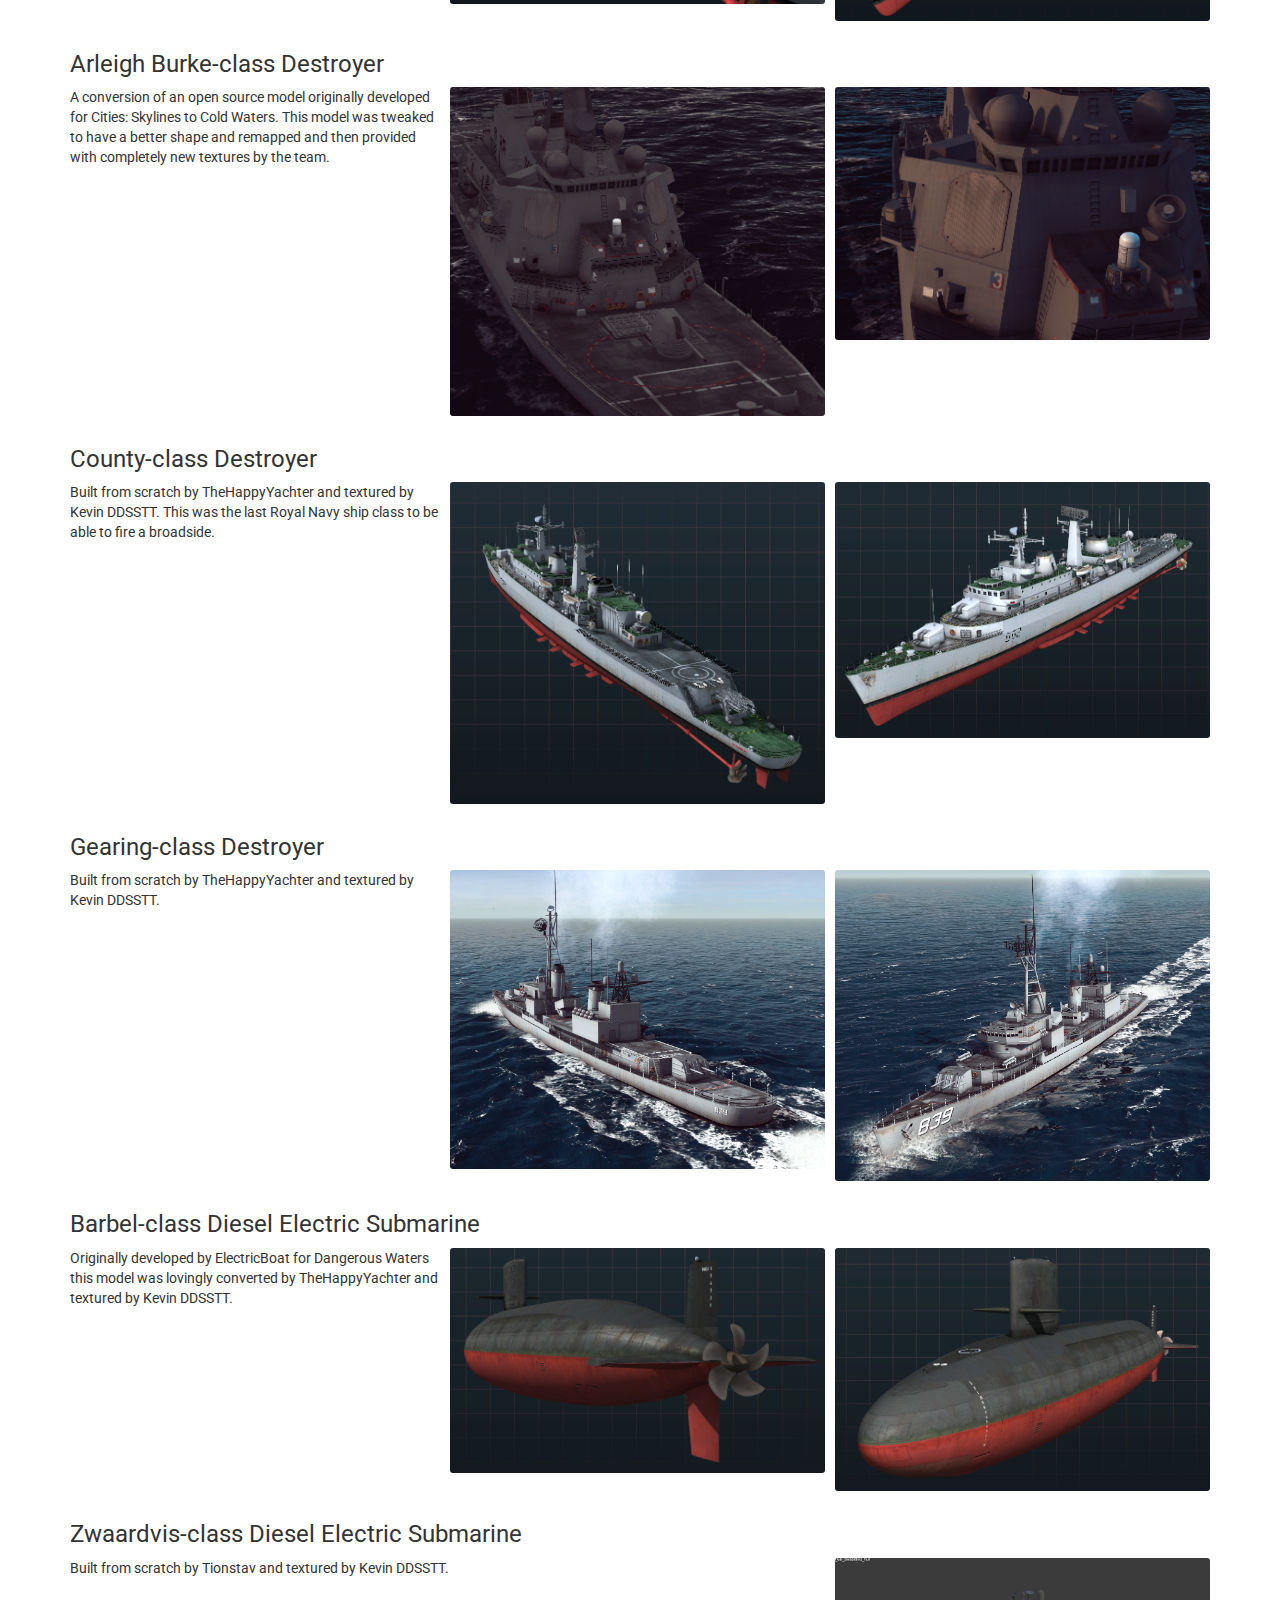
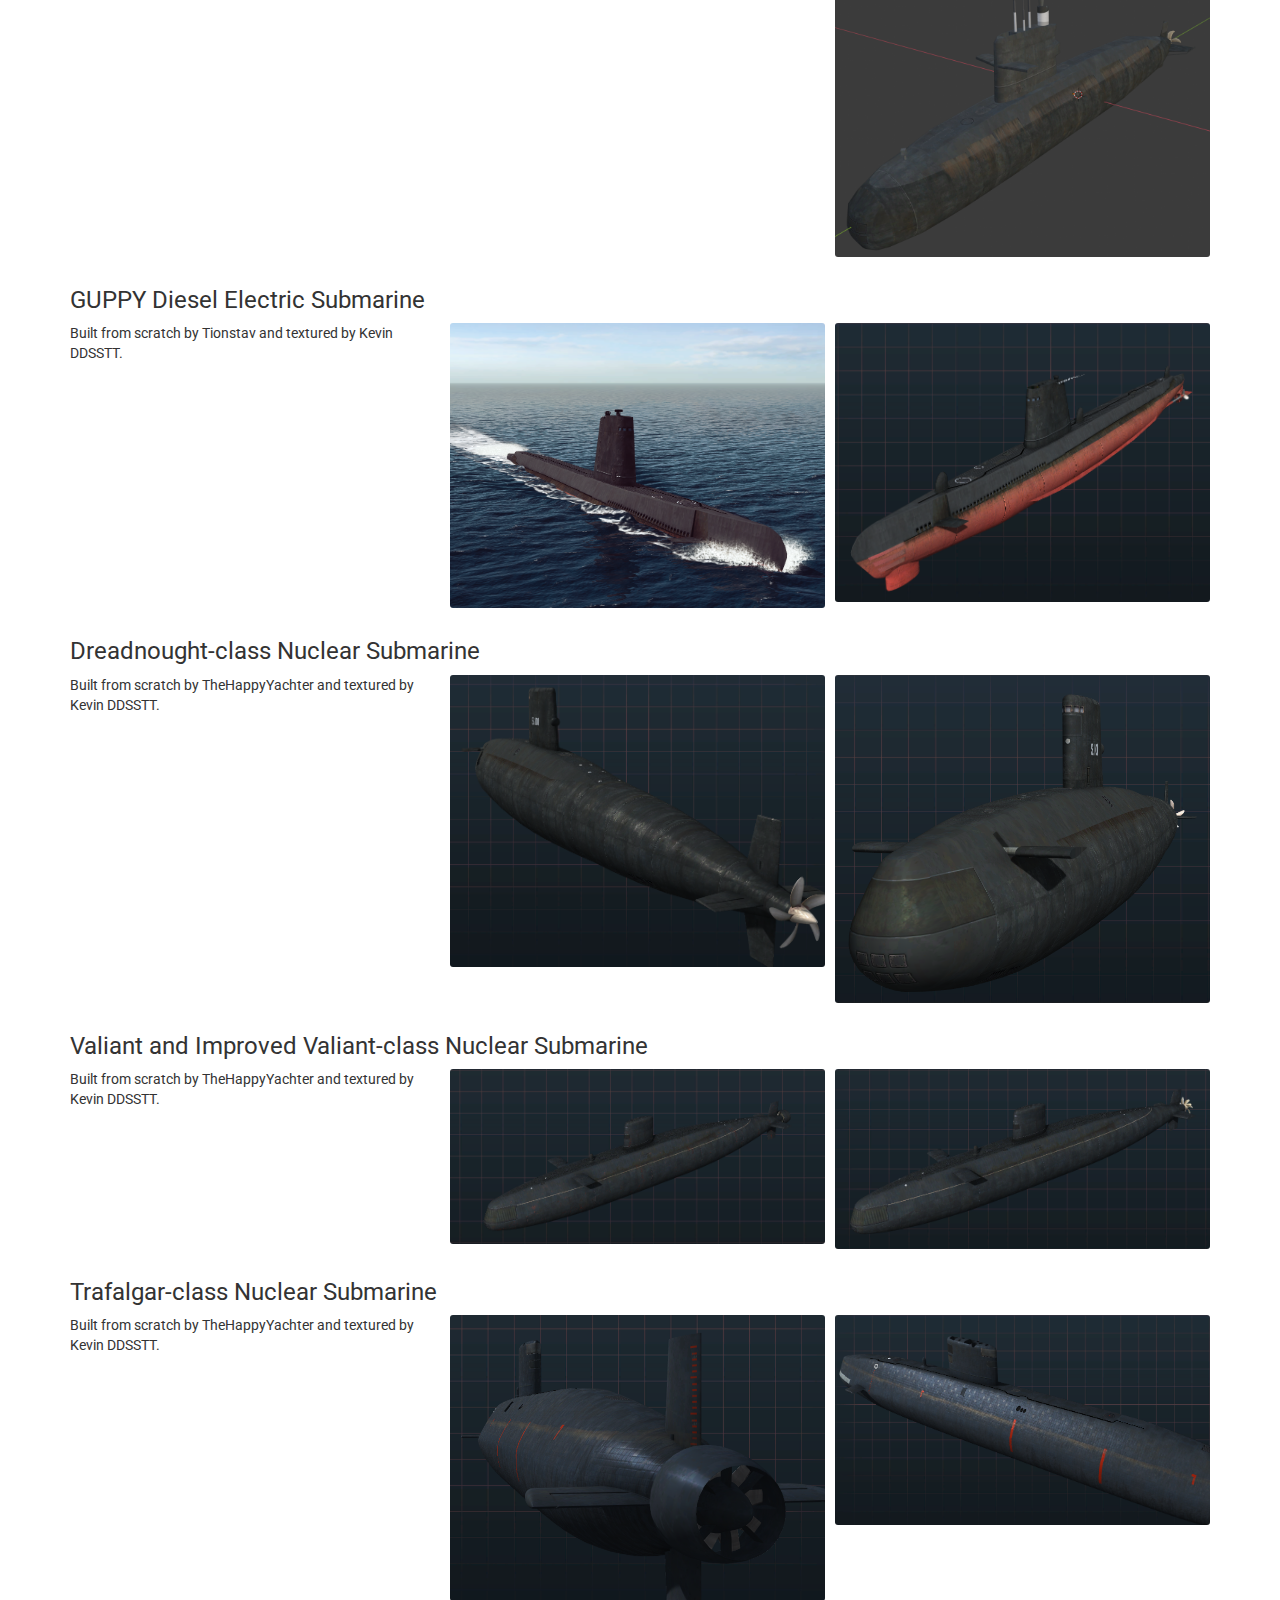
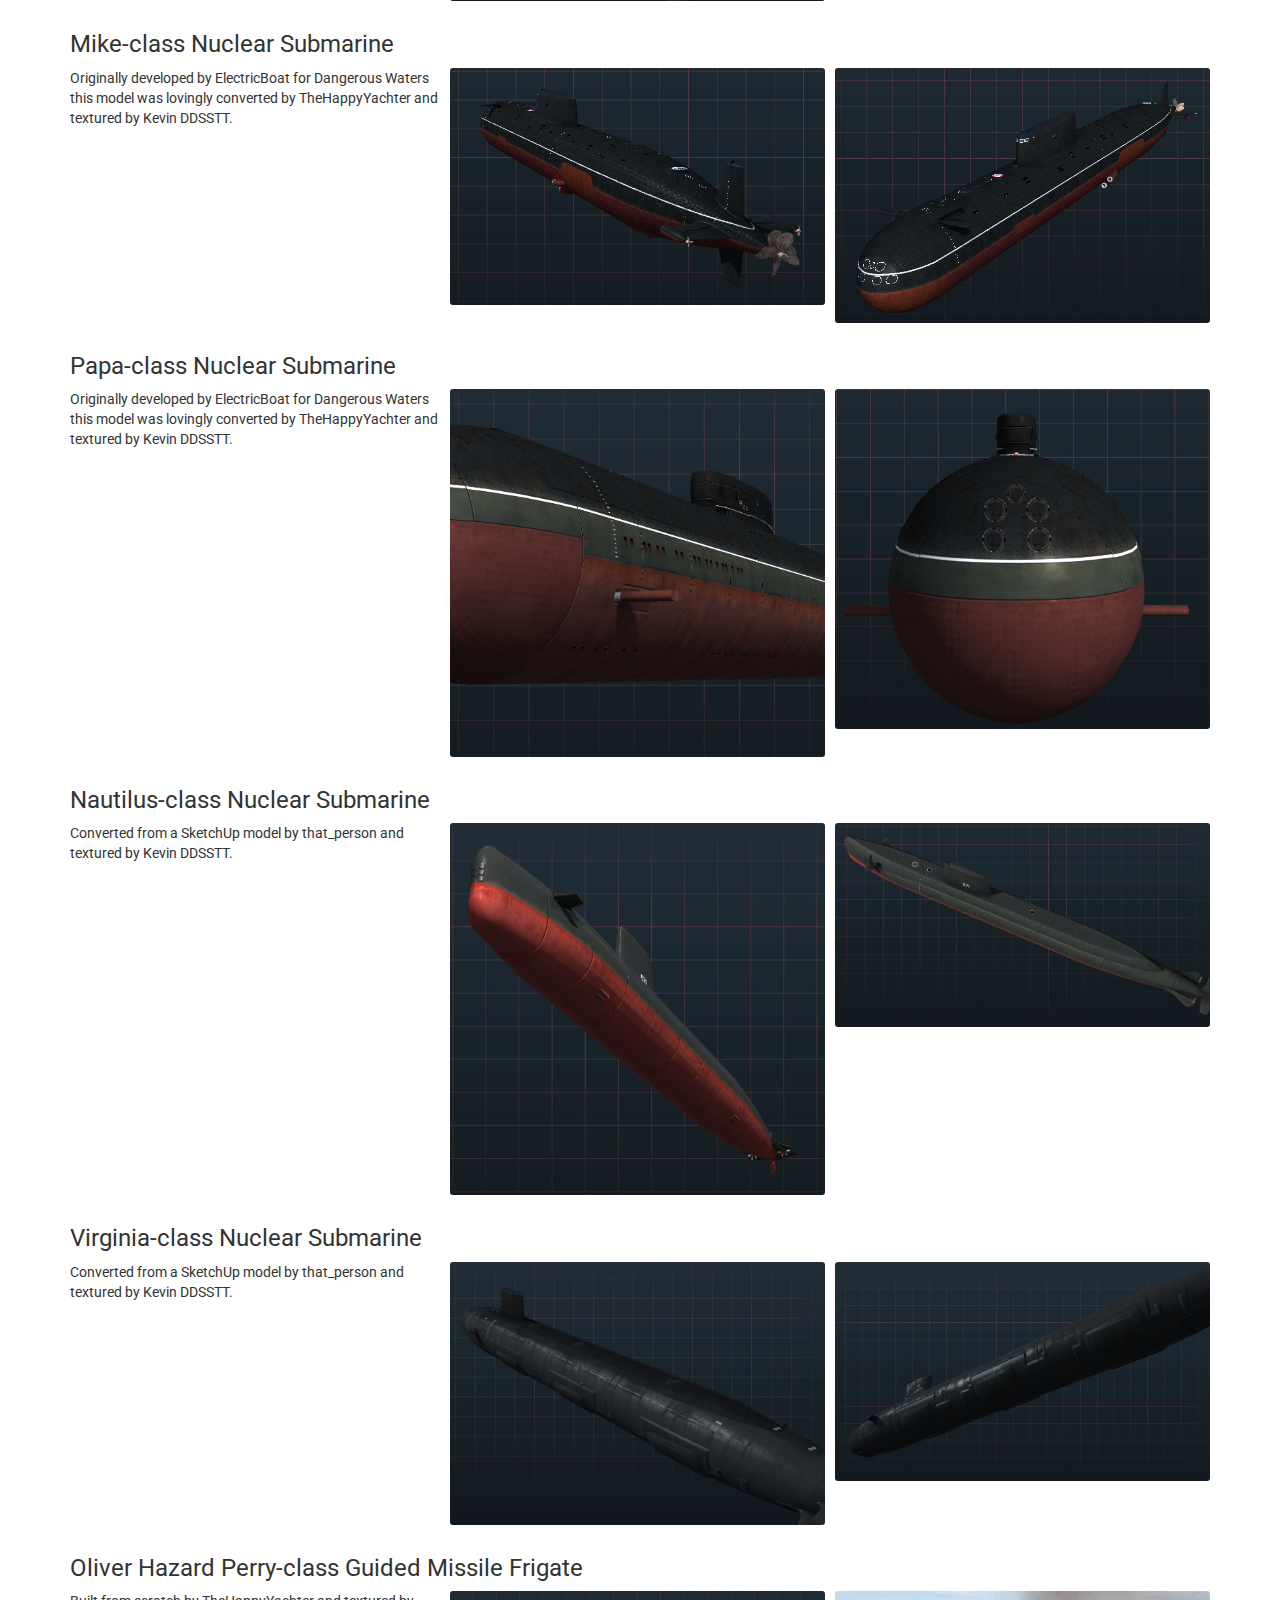
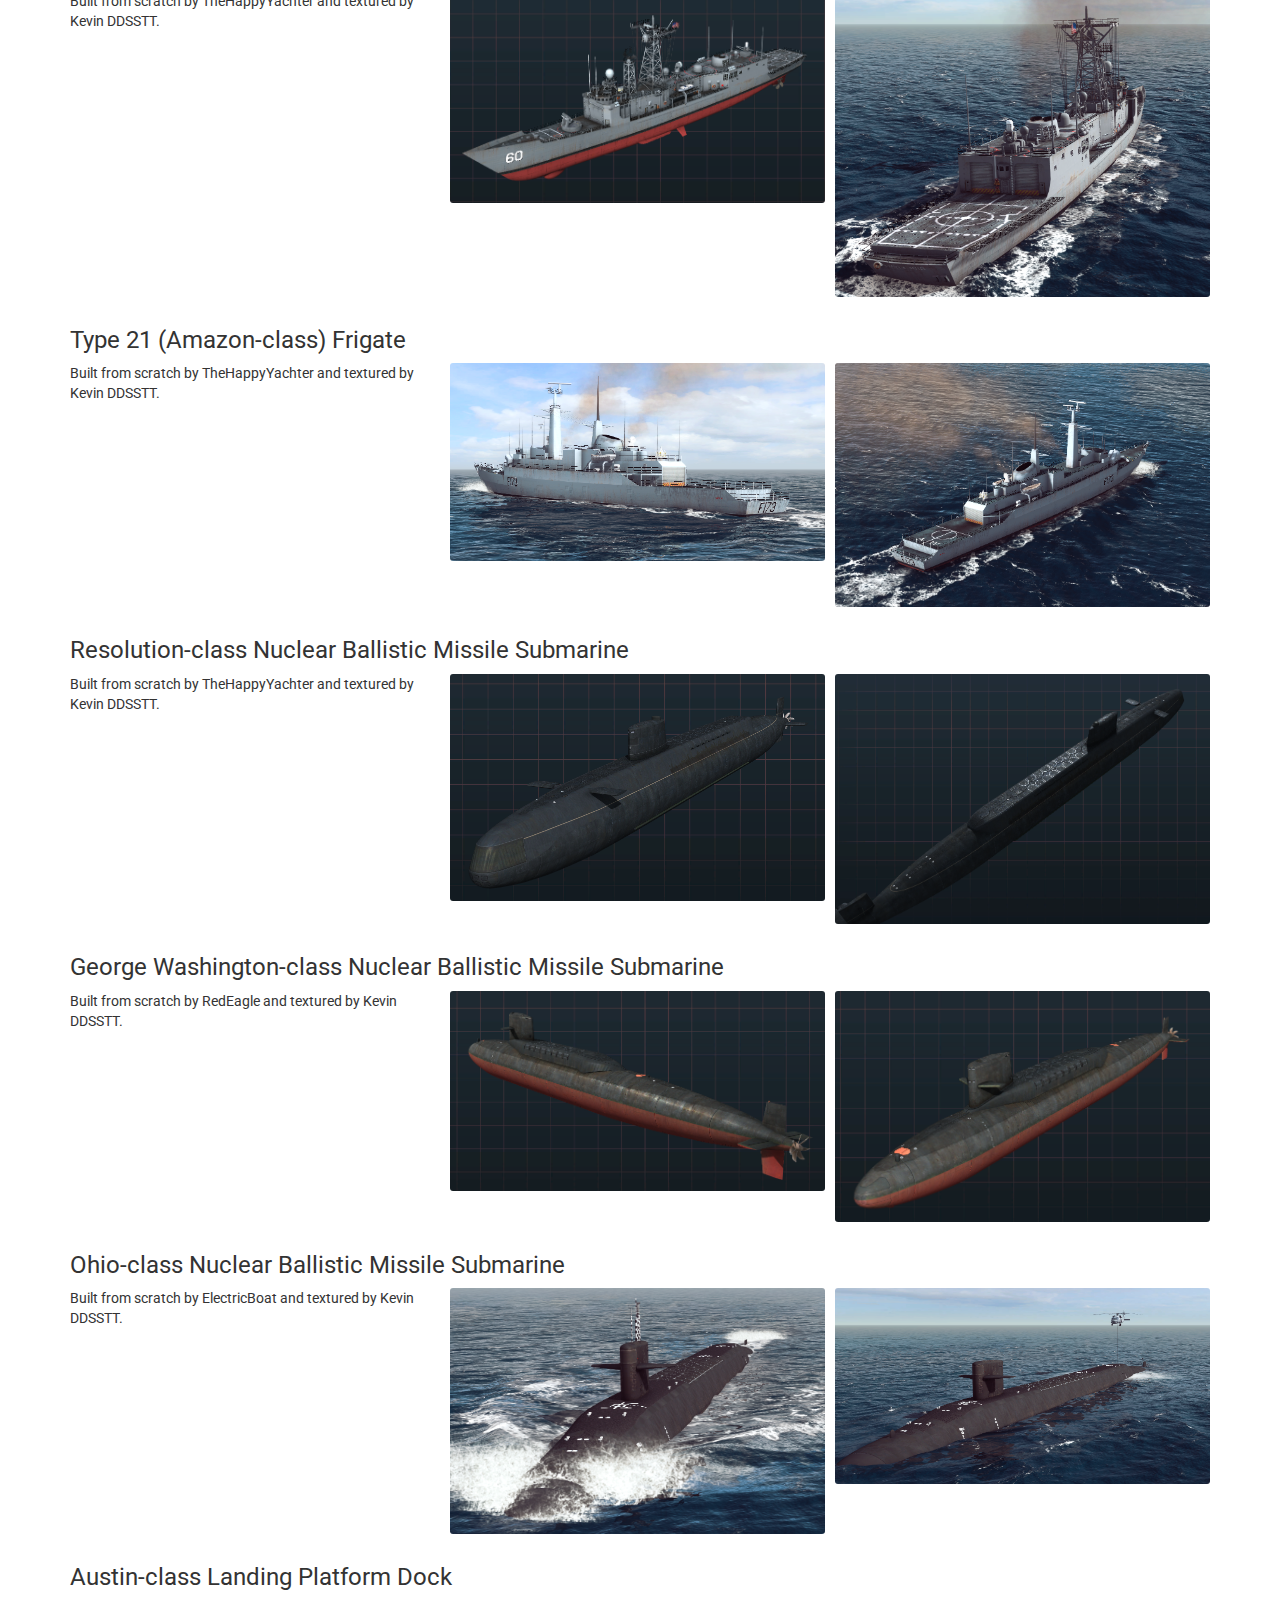
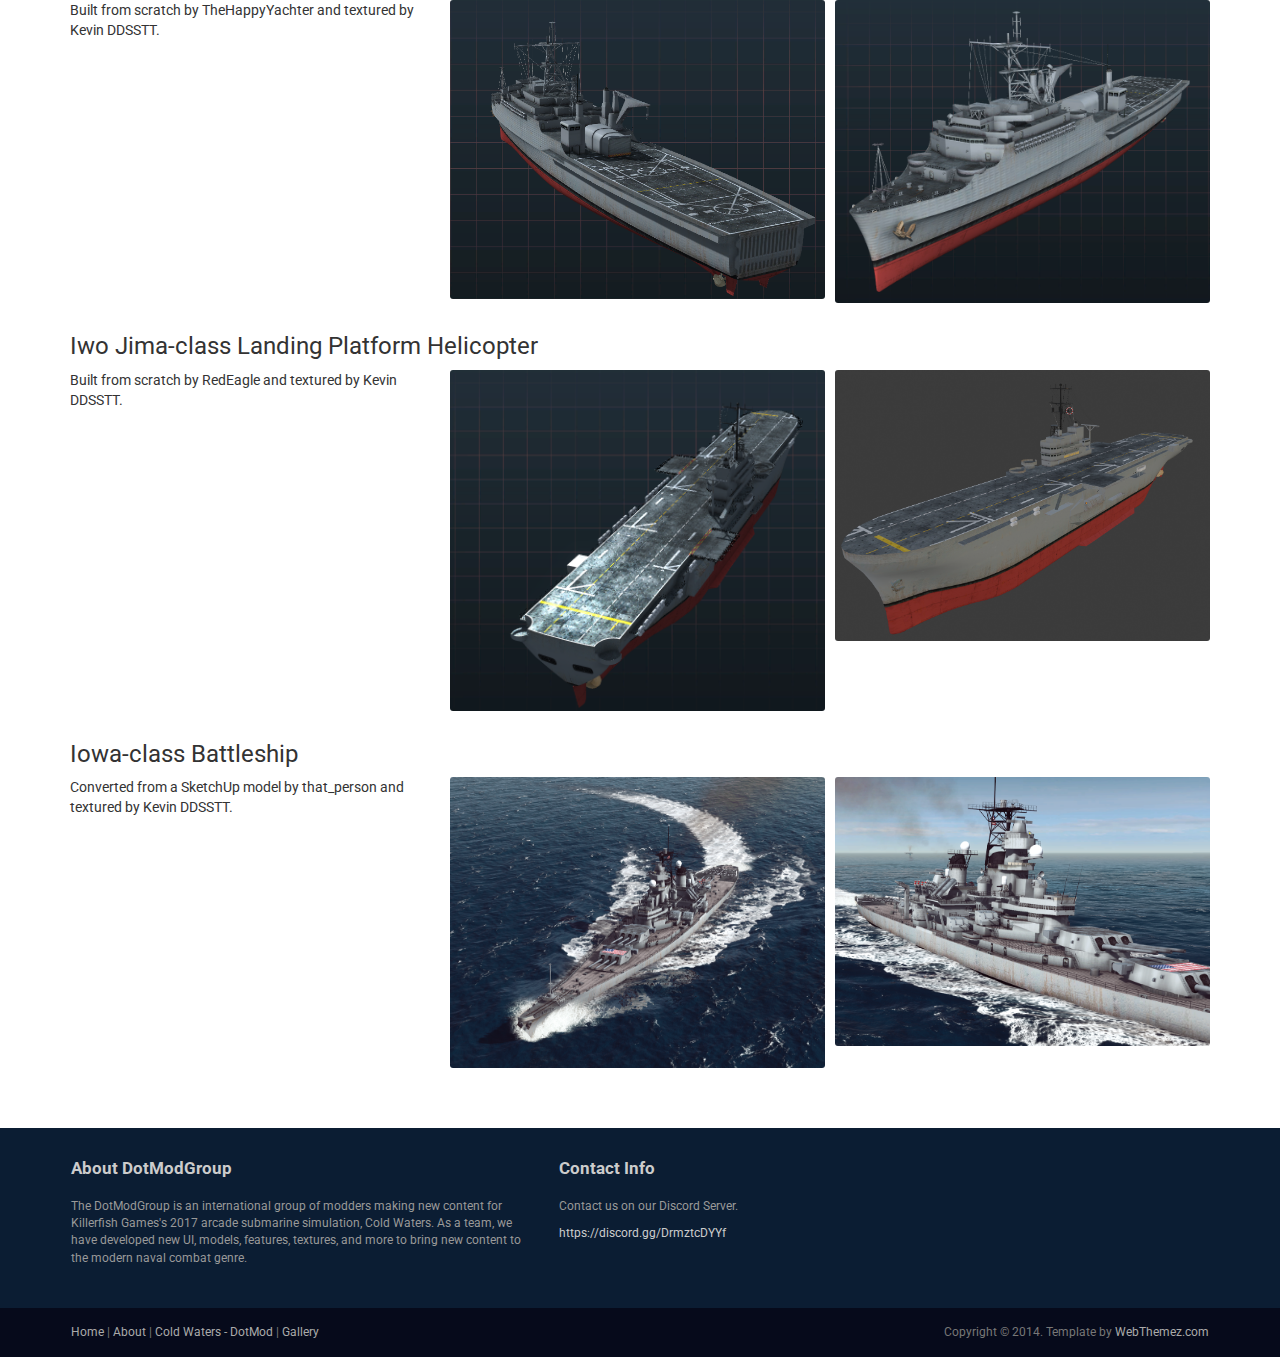
==== commit 0ca71ecf: "Update" ====
--- a/index.html
+++ b/index.html
@@ -3,8 +3,8 @@
 <head>
     <meta charset="utf-8">
     <meta name="viewport" content="width=device-width, initial-scale=1.0">
-    <meta name="description" content="Techro is a modern and fully responsive Template by WebThemez.">
-    <meta name="author" content="webThemez.com">
+    <meta name="description" content="DotMod - Mod Cold Waters til it Breaks">
+    <meta name="author" content="DotModGroup">
     <title>DotMod - Home</title>
     <link rel="favicon" href="assets/images/favicon.png">
     <link rel="stylesheet" media="screen" href="https://fonts.googleapis.com/css?family=Open+Sans:300,400,700">
@@ -45,7 +45,7 @@
                         <a href="#" class="dropdown-toggle" data-toggle="dropdown">Guides <b class="caret"></b></a>
                         <ul class="dropdown-menu">
                             <li><a href="weaponguide.html">Weapons</a></li>
-                            <li><a href="#">Dummy Link1</a></li>
+                            <li><a href="keyguide.html">Keys</a></li>
                             <li><a href="#">Dummy Link2</a></li>
                             <li><a href="#">Dummy Link3</a></li>
                         </ul>
@@ -91,8 +91,8 @@
         </div>
     </header>
     <!-- /Header -->
-            
-    <div class="container">
+
+	<div class="container">
         <div class='row'>
             <div class='col-md-12'>
 				<header class="page-header">
@@ -100,62 +100,191 @@
                 </header>
             </div>
         </div>
-		
-		<div class='row'>
-            <div class='col-md-12'>
-                <h3>Ticonderoga-class Cruiser</h3>
-					<img src="media/images/TiconderogaBow.png" alt="" class="img-rounded pull-right" width="375">
-					<img src="media/images/TiconderogaStern.png" alt="" class="img-rounded pull-right" width="375">
-					<p>Originally developed by ElectricBoat as a Spruance-class model for Dangerous Waters this model was lovingly converted to a Ticonderoga by TheHappyYachter in much the same way as the real platform.</p>
-            </div>
-        </div>
-		
-		<div class='row'>
-            <div class='col-md-12'>
-                <h3>Type 42 (Sheffield-class) Destroyer</h3>
-                <img src="media/images/Type42UnitReference.png" alt="" class="img-rounded pull-right" width="375">
+        <!-- Article content -->
+		<div class='row'>
+			<div class='col-md-12'>
+				<h3>Ticonderoga-class Cruiser</h3>
+				<img src="media/images/TiconderogaBow.png" alt="" class="img-rounded pull-right" width="375">
+				<img src="media/images/TiconderogaStern.png" alt="" class="img-rounded pull-right" width="375">
+				<p>Originally developed by ElectricBoat as a Spruance-class model for Dangerous Waters this model was lovingly converted to a Ticonderoga by TheHappyYachter in much the same way as the real platform.</p>
+			</div>
+		</div>
+		<div class='row'>
+			<div class='col-md-12'>
+				<h3>Type 42 (Sheffield-class) Destroyer</h3>
+				<img src="media/images/Type42UnitReference.png" alt="" class="img-rounded pull-right" width="375">
 				<img src="media/images/Type42PortQuarterUnitReference.png" alt="" class="img-rounded pull-right" width="375">
 				<p>Built from scratch by TheHappyYachter this model was one of the earliest imported into Cold Waters. Since then it has had a complete rebuild and is one of our newest inclusions.</p>
-            </div>
-        </div>
-		
-		<div class='row'>
-            <div class='col-md-12'>
-                <h3>Arleigh Burke-class Destroyer</h3>
-                <img src="media/images/ArleighBurkeRadar.png" alt="" class="img-rounded pull-right" width="375">
+			</div>
+		</div>
+		<div class='row'>
+			<div class='col-md-12'>
+				<h3>Arleigh Burke-class Destroyer</h3>
+				<img src="media/images/ArleighBurkeRadar.png" alt="" class="img-rounded pull-right" width="375">
 				<img src="media/images/ArleighBurkeBow.png" alt="" class="img-rounded pull-right" width="375">
 				<p>A conversion of an open source model originally developed for Cities: Skylines to Cold Waters. This model was tweaked to have a better shape and remapped and then provided with completely new textures by the team.</p>
-            </div>
-        </div>
-		
-		<div class='row'>
-            <div class='col-md-12'>
-                <h3>Barbel-class Diesel Electric Submarine</h3>
-                <img src="media/images/BarbelBow.png" alt="" class="img-rounded pull-right" width="375">
+			</div>
+		</div>
+		<div class='row'>
+			<div class='col-md-12'>
+				<h3>County-class Destroyer</h3>
+				<img src="media/images/CountyBow.png" alt="" class="img-rounded pull-right" width="375">
+				<img src="media/images/CountyStern.png" alt="" class="img-rounded pull-right" width="375">
+				<p>Built from scratch by TheHappyYachter and textured by Kevin DDSSTT. This was the last Royal Navy ship class to be able to fire a broadside.</p>
+			</div>
+		</div>
+		<div class='row'>
+			<div class='col-md-12'>
+				<h3>Gearing-class Destroyer</h3>
+				<img src="media/images/GearingPort.png" alt="" class="img-rounded pull-right" width="375">
+				<img src="media/images/GearingStern.png" alt="" class="img-rounded pull-right" width="375">
+				<p>Built from scratch by TheHappyYachter and textured by Kevin DDSSTT.</p>
+			</div>
+		</div>
+		<div class='row'>
+			<div class='col-md-12'>
+				<h3>Barbel-class Diesel Electric Submarine</h3>
+				<img src="media/images/BarbelBow.png" alt="" class="img-rounded pull-right" width="375">
 				<img src="media/images/BarbelStern.png" alt="" class="img-rounded pull-right" width="375">
 				<p>Originally developed by ElectricBoat for Dangerous Waters this model was lovingly converted by TheHappyYachter and textured by Kevin DDSSTT.</p>
-            </div>
-        </div>
-		
-		<div class='row'>
-            <div class='col-md-12'>
-                <h3>Oliver Hazard Perry-class Guided Missile Frigate</h3>
-                <img src="media/images/OHPConstruction.jpg" alt="" class="img-rounded pull-right" width="375">
+			</div>
+		</div>
+		<div class='row'>
+			<div class='col-md-12'>
+				<h3>Zwaardvis-class Diesel Electric Submarine</h3>
+				<img src="media/images/ZwaardvisBlender.png" alt="" class="img-rounded pull-right" width="375">
+				<p>Built from scratch by Tionstav and textured by Kevin DDSSTT.</p>
+			</div>
+		</div>
+		<div class='row'>
+			<div class='col-md-12'>
+				<h3>GUPPY Diesel Electric Submarine</h3>
+				<img src="media/images/GuppyReference.png" alt="" class="img-rounded pull-right" width="375">
+				<img src="media/images/GuppySurface.png" alt="" class="img-rounded pull-right" width="375">
+				<p>Built from scratch by Tionstav and textured by Kevin DDSSTT.</p>
+			</div>
+		</div>
+		<div class='row'>
+			<div class='col-md-12'>
+				<h3>Dreadnought-class Nuclear Submarine</h3>
+				<img src="media/images/DreadnoughtBow.png" alt="" class="img-rounded pull-right" width="375">
+				<img src="media/images/DreadnoughtSide.png" alt="" class="img-rounded pull-right" width="375">
+				<p>Built from scratch by TheHappyYachter and textured by Kevin DDSSTT.</p>
+			</div>
+		</div>
+		<div class='row'>
+			<div class='col-md-12'>
+				<h3>Valiant and Improved Valiant-class Nuclear Submarine</h3>
+				<img src="media/images/Valiant.png" alt="" class="img-rounded pull-right" width="375">
+				<img src="media/images/Churchill.png" alt="" class="img-rounded pull-right" width="375">
+				<p>Built from scratch by TheHappyYachter and textured by Kevin DDSSTT.</p>
+			</div>
+		</div>
+		<div class='row'>
+			<div class='col-md-12'>
+				<h3>Trafalgar-class Nuclear Submarine</h3>
+				<img src="media/images/TrafalgarReference.png" alt="" class="img-rounded pull-right" width="375">
+				<img src="media/images/TrafalgarStern.png" alt="" class="img-rounded pull-right" width="375">
+				<p>Built from scratch by TheHappyYachter and textured by Kevin DDSSTT.</p>
+			</div>
+		</div>
+		<div class='row'>
+			<div class='col-md-12'>
+				<h3>Mike-class Nuclear Submarine</h3>
+				<img src="media/images/MikeBow.png" alt="" class="img-rounded pull-right" width="375">
+				<img src="media/images/MikeStern.png" alt="" class="img-rounded pull-right" width="375">
+				<p>Originally developed by ElectricBoat for Dangerous Waters this model was lovingly converted by TheHappyYachter and textured by Kevin DDSSTT.</p>
+			</div>
+		</div>
+		<div class='row'>
+			<div class='col-md-12'>
+				<h3>Papa-class Nuclear Submarine</h3>
+				<img src="media/images/PapaBow.png" alt="" class="img-rounded pull-right" width="375">
+				<img src="media/images/PapaPlanes.png" alt="" class="img-rounded pull-right" width="375">
+				<p>Originally developed by ElectricBoat for Dangerous Waters this model was lovingly converted by TheHappyYachter and textured by Kevin DDSSTT.</p>
+			</div>
+		</div>
+		<div class='row'>
+			<div class='col-md-12'>
+				<h3>Nautilus-class Nuclear Submarine</h3>
+				<img src="media/images/NautilusOver.png" alt="" class="img-rounded pull-right" width="375">
+				<img src="media/images/NautilusUnder.png" alt="" class="img-rounded pull-right" width="375">
+				<p>Converted from a SketchUp model by that_person and textured by Kevin DDSSTT.</p>
+			</div>
+		</div>
+		<div class='row'>
+			<div class='col-md-12'>
+				<h3>Virginia-class Nuclear Submarine</h3>
+				<img src="media/images/VirginiaSide.png" alt="" class="img-rounded pull-right" width="375">
+				<img src="media/images/VirginiaTop.png" alt="" class="img-rounded pull-right" width="375">
+				<p>Converted from a SketchUp model by that_person and textured by Kevin DDSSTT.</p>
+			</div>
+		</div>
+		<div class='row'>
+			<div class='col-md-12'>
+				<h3>Oliver Hazard Perry-class Guided Missile Frigate</h3>
+				<img src="media/images/OHPStern.png" alt="" class="img-rounded pull-right" width="375">
 				<img src="media/images/OHPUnitReference.png" alt="" class="img-rounded pull-right" width="375">
 				<p>Built from scratch by TheHappyYachter and textured by Kevin DDSSTT.</p>
-            </div>
-        </div>
-		
-		<div class='row'>
-            <div class='col-md-12'>
-                <h3>Resolution-class Nuclear Ballistic Missile Submarine</h3>
-                <img src="media/images/ResolutionMissileTubes.png" alt="" class="img-rounded pull-right" width="375">
-				<img src="media/images/ResolutionProp.png" alt="" class="img-rounded pull-right" width="375">
-				<p>Under Development by TheHappyYachter.</p>
-            </div>
-        </div>
-		
-    </div>
+			</div>
+		</div>
+		<div class='row'>
+			<div class='col-md-12'>
+				<h3>Type 21 (Amazon-class) Frigate</h3>
+				<img src="media/images/Type21Stern.png" alt="" class="img-rounded pull-right" width="375">
+				<img src="media/images/Type21Surface.png" alt="" class="img-rounded pull-right" width="375">
+				<p>Built from scratch by TheHappyYachter and textured by Kevin DDSSTT.</p>
+			</div>
+		</div>
+		<div class='row'>
+			<div class='col-md-12'>
+				<h3>Resolution-class Nuclear Ballistic Missile Submarine</h3>
+				<img src="media/images/ResolutionDeck.png" alt="" class="img-rounded pull-right" width="375">
+				<img src="media/images/ResolutionReference.png" alt="" class="img-rounded pull-right" width="375">
+				<p>Built from scratch by TheHappyYachter and textured by Kevin DDSSTT.</p>
+			</div>
+		</div>
+		<div class='row'>
+			<div class='col-md-12'>
+				<h3>George Washington-class Nuclear Ballistic Missile Submarine</h3>
+				<img src="media/images/GeorgeWashingtonBow.png" alt="" class="img-rounded pull-right" width="375">
+				<img src="media/images/GeorgeWashingtonReference.png" alt="" class="img-rounded pull-right" width="375">
+				<p>Built from scratch by RedEagle and textured by Kevin DDSSTT.</p>
+			</div>
+		</div>
+		<div class='row'>
+			<div class='col-md-12'>
+				<h3>Ohio-class Nuclear Ballistic Missile Submarine</h3>
+				<img src="media/images/OhioSlow.png" alt="" class="img-rounded pull-right" width="375">
+				<img src="media/images/OhioSurface.png" alt="" class="img-rounded pull-right" width="375">
+				<p>Built from scratch by ElectricBoat and textured by Kevin DDSSTT.</p>
+			</div>
+		</div>
+		<div class='row'>
+			<div class='col-md-12'>
+				<h3>Austin-class Landing Platform Dock</h3>
+				<img src="media/images/AustinBow.png" alt="" class="img-rounded pull-right" width="375">
+				<img src="media/images/AustinReference.png" alt="" class="img-rounded pull-right" width="375">
+				<p>Built from scratch by TheHappyYachter and textured by Kevin DDSSTT.</p>
+			</div>
+		</div>
+		<div class='row'>
+			<div class='col-md-12'>
+				<h3>Iwo Jima-class Landing Platform Helicopter</h3>
+				<img src="media/images/IwoJimaBlender.png" alt="" class="img-rounded pull-right" width="375">
+				<img src="media/images/IwoJimaReference.png" alt="" class="img-rounded pull-right" width="375">
+				<p>Built from scratch by RedEagle and textured by Kevin DDSSTT.</p>
+			</div>
+		</div>
+		<div class='row'>
+			<div class='col-md-12'>
+				<h3>Iowa-class Battleship</h3>
+				<img src="media/images/IowaSide.png" alt="" class="img-rounded pull-right" width="375">
+				<img src="media/images/IowaSpeed.png" alt="" class="img-rounded pull-right" width="375">
+				<p>Converted from a SketchUp model by that_person and textured by Kevin DDSSTT.</p>
+			</div>
+		</div>
+	</div>
 
     <footer id="footer" class="top-space">
 
@@ -178,20 +307,6 @@
                             </ul>
                         </div>
                     </div>
-
-                    <!--div class="col-md-3 panel">
-                        <h3 class="panel-title">Follow Us</h3>
-                        <div class="panel-body">
-                            <p class="follow-me-icons">
-                                <a href="#"><i class="fa fa-twitter fa-2"></i></a>
-                                <a href="#"><i class="fa fa-dribbble fa-2"></i></a>
-                                <a href="#"><i class="fa fa-github fa-2"></i></a>
-                                <a href="#"><i class="fa fa-facebook fa-2"></i></a>
-                                <a href="#"><i class="fa fa-youtube fa-2"></i></a>
-                                <a href="#"><i class="fab fa-discord"></i></i></a>
-                            </p>
-                        </div>
-                    </div-->
 
                 </div>
                 <!-- /row of panels -->
